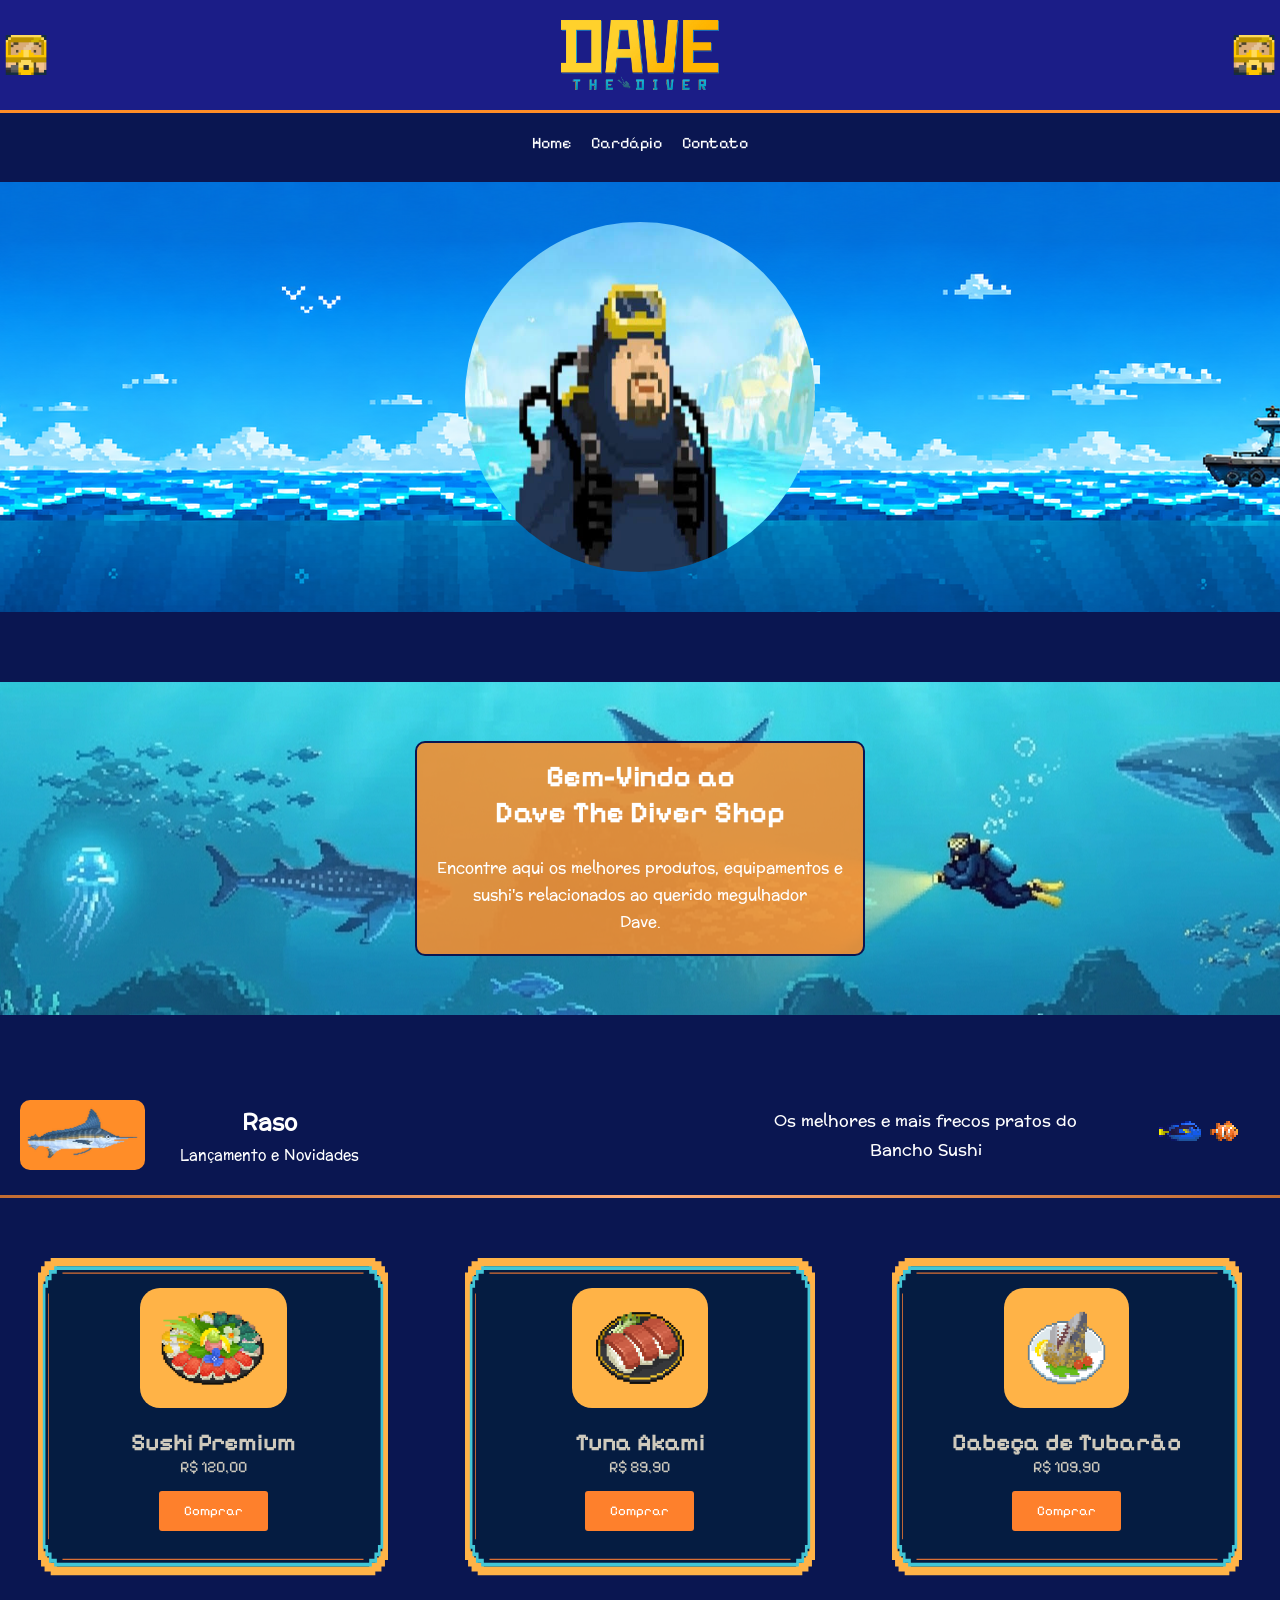
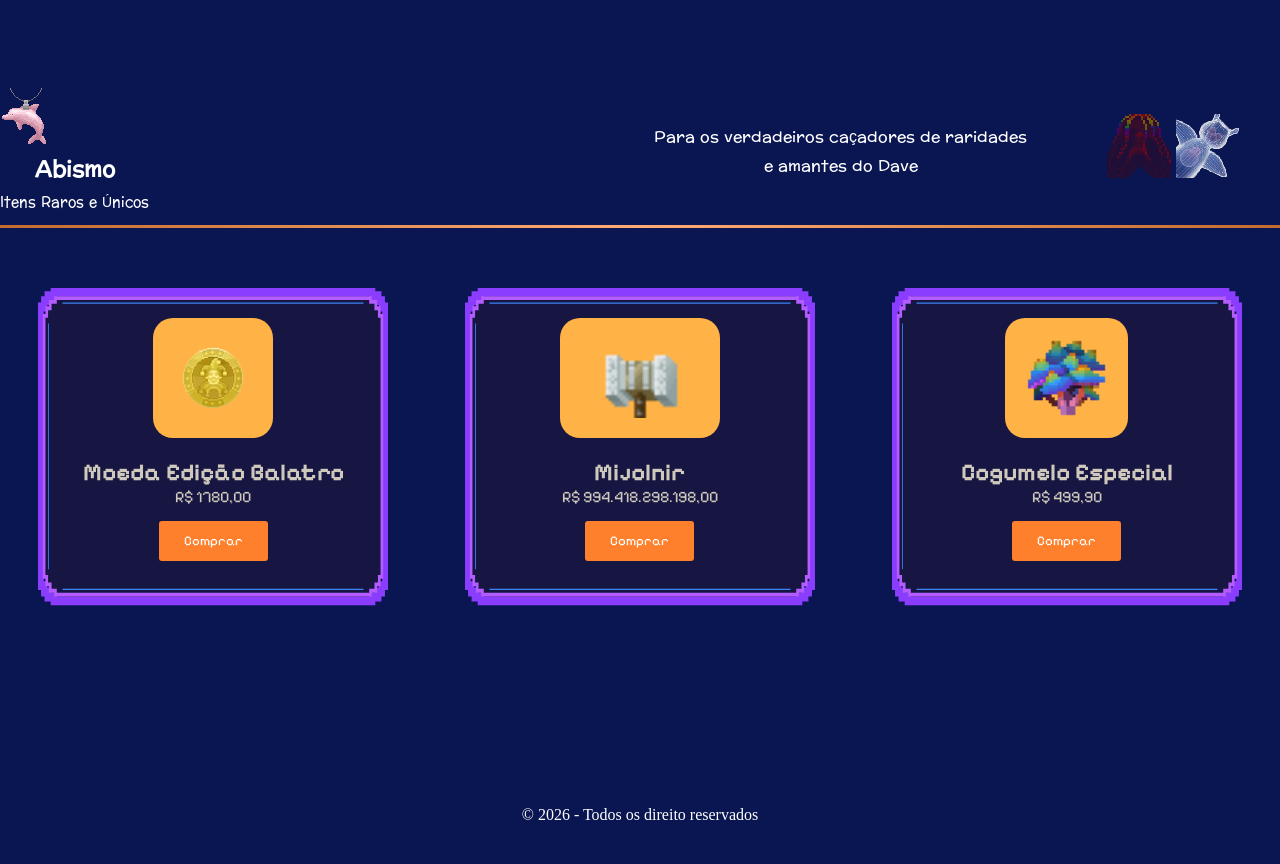
==== index.html @ 361ec92c "feat: Adicionando os cards na seção de abismo" ====
<!DOCTYPE html>
<html lang="pt">
<head>
    <meta charset="UTF-8">
    <meta name="viewport" content="width=device-width, initial-scale=1.0">
    <link rel="stylesheet" href="src/css/style.css">
    <title>Loja Dave The Diver</title>
</head>
<body>
    <div class="logo-content">
        <img src="src/assets/decoracao.png" alt="" class="logo">
        <img src="src/assets/logo_daveThediver.webp" alt="" class="logo-principal">
        <img src="src/assets/decoracao.png" alt="Atum" class="logo">
    </div>

    <header>
        <div class="menu-hamburguer" id="menu-icone">
            <span></span>
            <span></span>
            <span></span>
        </div>

        <nav id="nav-menu">
            <ul>
                <li><a href="#">Home</a></li>
                <li><a href="#">Cardápio</a></li>
                <li><a href="#">Contato</a></li>
            </ul>
        </nav>
    </header>

    <section id="banner">
        <img id="imgBanner">
    </section>

    <main class="container">
        <section class="sobre-container">
            <article class="card-sobre">
                <h2 class="titulo-sobre">Bem-Vindo ao <br> Dave The Diver Shop</h2>
                <p class="text-sobre">Encontre aqui os melhores produtos, equipamentos e sushi's relacionados ao querido megulhador <br> Dave.</p>
            </article>
        </section>

        <section class="card-container">

            <article class="card-header">

                <div class="card-header-logo">

                    <img src="src/assets/Marlin.webp" alt="foto logo seção">

                    <div class="card-header-titulo">
                        <h3>Raso</h3>
                        <p>Lançamento e Novidades</p>
                    </div>

                </div>

                <div class="card-header-deco">

                    <p>Os melhores e mais frecos pratos do <br> Bancho Sushi</p>

                    <div class="card-header-img">
                        <img src="src/assets/deco-dory.webp" alt="foto dory">
                        <img src="src/assets/deco-nemo.webp" alt="foto bancho">
                    </div>

                </div>
                
            </article>

            <div class="linha-divisao"></div>

            <div class="cards-produto">
              <article class="card">
                  <svg class="borda" preserveAspectRatio="none" viewBox="0 0 400 330">
                    <path d=" M18 3 H382 V6 H389 V10 H393 V15 H397 V235 H393 V240 H389 V244 H382 V247 H18 V244 H11 V240 H7 V235 H3 V15 H7 V10 H11 V6 H18 Z"
                  
                    fill="#051c41"
                    stroke="#ffb347"
                    stroke-width="7"
                    stroke-linejoin="miter"
                    />
                  
                    <path d=" M20 8 H380 V11 H386 V16 H390 V22 H393 V228 H390 V234 H386 V239 H380 V242 H20 V239 H14 V234 H10 V228 H7 V22 H10 V16 H14 V11 H20 Z"
                  
                    fill="none"
                    stroke="#42c6d6"
                    stroke-width="3"
                    stroke-linejoin="miter"
                    />
                  
                    <path d=" M28 12 H372 M12 28 V222 M28 238 H372"
                    fill="none"
                    stroke="#d96f35"
                    strokke-width="1"
                    />
                  </svg>
                  <div class="conteudo">
                    <img src="src/assets/Prato_Sushi.webp" alt="prato sushi" class="img-card">
                    <div class="info-card">
                        <h2>Sushi Premium</h2>
                        <p>R$ 120,00</p>
                    </div>
                    <button>Comprar</button>
                  
                  </div>
              </article>

              <article class="card">
                  <svg class="borda" preserveAspectRatio="none" viewBox="0 0 400 330">
                    <path d=" M18 3 H382 V6 H389 V10 H393 V15 H397 V235 H393 V240 H389 V244 H382 V247 H18 V244 H11 V240 H7 V235 H3 V15 H7 V10 H11 V6 H18 Z"
                  
                    fill="#051c41"
                    stroke="#ffb347"
                    stroke-width="7"
                    stroke-linejoin="miter"
                    />
                  
                    <path d=" M20 8 H380 V11 H386 V16 H390 V22 H393 V228 H390 V234 H386 V239 H380 V242 H20 V239 H14 V234 H10 V228 H7 V22 H10 V16 H14 V11 H20 Z"
                  
                    fill="none"
                    stroke="#42c6d6"
                    stroke-width="3"
                    stroke-linejoin="miter"
                    />
                  
                    <path d=" M28 12 H372 M12 28 V222 M28 238 H372"
                    fill="none"
                    stroke="#d96f35"
                    strokke-width="1"
                    />
                  </svg>
                  <div class="conteudo">
                    <img src="src/assets/prato-akami.webp" alt="Prato Akami" class="img-card">
                    <div class="info-card">
                        <h2>Tuna Akami</h2>
                        <p>R$ 89,90</p>
                    </div>
                    <button>Comprar</button>
                  
                  </div>
              </article>

              <article class="card">
                  <svg class="borda" preserveAspectRatio="none" viewBox="0 0 400 330">
                    <path d=" M18 3 H382 V6 H389 V10 H393 V15 H397 V235 H393 V240 H389 V244 H382 V247 H18 V244 H11 V240 H7 V235 H3 V15 H7 V10 H11 V6 H18 Z"
                  
                    fill="#051c41"
                    stroke="#ffb347"
                    stroke-width="7"
                    stroke-linejoin="miter"
                    />
                  
                    <path d=" M20 8 H380 V11 H386 V16 H390 V22 H393 V228 H390 V234 H386 V239 H380 V242 H20 V239 H14 V234 H10 V228 H7 V22 H10 V16 H14 V11 H20 Z"
                  
                    fill="none"
                    stroke="#42c6d6"
                    stroke-width="3"
                    stroke-linejoin="miter"
                    />
                  
                    <path d=" M28 12 H372 M12 28 V222 M28 238 H372"
                    fill="none"
                    stroke="#d96f35"
                    strokke-width="1"
                    />
                  </svg>
                  <div class="conteudo">
                    <img src="src/assets/prato-tubarão.webp" alt="Prato Tubarão" class="img-card">
                    <div class="info-card">
                        <h2>Cabeça de Tubarão</h2>
                        <p>R$ 109,90</p>
                    </div>
                    <button>Comprar</button>
                  
                  </div>
              </article>

            </div>

        </section>

        <section class="card-container-abismo">
            <article class="card-header">

                <div class="card-header-logo-abismo">

                    <img src="src/assets/mySql.webp" alt="foto logo seção">

                    <div class="card-header-titulo">
                        <h3>Abismo</h3>
                        <p>Itens Raros e Únicos</p>
                    </div>

                </div>

                <div class="card-header-deco">

                    <p>Para os verdadeiros caçadores de raridades <br> e amantes do Dave</p>

                    <div class="card-header-img">
                        <img src="src/assets/agua-viva-raro.webp" alt="foto dory">
                        <img src="src/assets/rainha-clio.webp" alt="foto bancho">
                    </div>

                </div>
                
            </article>

            <div class="linha-divisao"></div>

            <div class="cards-produto">
              <article class="card">
                  <svg class="borda" preserveAspectRatio="none" viewBox="0 0 400 330">
                    <path d=" M18 3 H382 V6 H389 V10 H393 V15 H397 V235 H393 V240 H389 V244 H382 V247 H18 V244 H11 V240 H7 V235 H3 V15 H7 V10 H11 V6 H18 Z"
                  
                    fill="#171642"
                    stroke="#8B3DFF"
                    stroke-width="7"
                    stroke-linejoin="miter"
                    />
                  
                    <path d=" M20 8 H380 V11 H386 V16 H390 V22 H393 V228 H390 V234 H386 V239 H380 V242 H20 V239 H14 V234 H10 V228 H7 V22 H10 V16 H14 V11 H20 Z"
                  
                    fill="none"
                    stroke="#B45CFF"
                    stroke-width="3"
                    stroke-linejoin="miter"
                    />
                  
                    <path d=" M28 12 H372 M12 28 V222 M28 238 H372"
                    fill="none"
                    stroke="#3B82F6"
                    strokke-width="1"
                    />
                  </svg>
                  <div class="conteudo">
                    <img src="src/assets/moeda-balatro.webp" alt="Moeda Rara" class="img-card">
                    <div class="info-card">
                        <h2>Moeda Edição Balatro</h2>
                        <p>R$ 1780,00</p>
                    </div>
                    <button>Comprar</button>
                  
                  </div>
              </article>

              <article class="card">
                  <svg class="borda" preserveAspectRatio="none" viewBox="0 0 400 330">
                    <path d=" M18 3 H382 V6 H389 V10 H393 V15 H397 V235 H393 V240 H389 V244 H382 V247 H18 V244 H11 V240 H7 V235 H3 V15 H7 V10 H11 V6 H18 Z"
                  
                    fill="#171642"
                    stroke="#8B3DFF"
                    stroke-width="7"
                    stroke-linejoin="miter"
                    />
                  
                    <path d=" M20 8 H380 V11 H386 V16 H390 V22 H393 V228 H390 V234 H386 V239 H380 V242 H20 V239 H14 V234 H10 V228 H7 V22 H10 V16 H14 V11 H20 Z"
                  
                    fill="none"
                    stroke="#B45CFF"
                    stroke-width="3"
                    stroke-linejoin="miter"
                    />
                  
                    <path d=" M28 12 H372 M12 28 V222 M28 238 H372"
                    fill="none"
                    stroke="#3B82F6"
                    strokke-width="1"
                    />
                  </svg>
                  <div class="conteudo">
                    <img src="src/assets/mijonir.webp" alt="Mijolnir" class="img-card">
                    <div class="info-card">
                        <h2>Mijolnir</h2>
                        <p>R$ 994.418.298.198,00</p>
                    </div>
                    <button>Comprar</button>
                  
                  </div>
              </article>

              <article class="card">
                  <svg class="borda" preserveAspectRatio="none" viewBox="0 0 400 330">
                    <path d=" M18 3 H382 V6 H389 V10 H393 V15 H397 V235 H393 V240 H389 V244 H382 V247 H18 V244 H11 V240 H7 V235 H3 V15 H7 V10 H11 V6 H18 Z"
                  
                    fill="#171642"
                    stroke="#8B3DFF"
                    stroke-width="7"
                    stroke-linejoin="miter"
                    />
                  
                    <path d=" M20 8 H380 V11 H386 V16 H390 V22 H393 V228 H390 V234 H386 V239 H380 V242 H20 V239 H14 V234 H10 V228 H7 V22 H10 V16 H14 V11 H20 Z"
                  
                    fill="none"
                    stroke="#B45CFF"
                    stroke-width="3"
                    stroke-linejoin="miter"
                    />
                  
                    <path d=" M28 12 H372 M12 28 V222 M28 238 H372"
                    fill="none"
                    stroke="#3B82F6"
                    strokke-width="1"
                    />
                  </svg>
                  <div class="conteudo">
                    <img src="src/assets/cogumelo colorido.webp" alt="Cogumelo" class="img-card">
                    <div class="info-card">
                        <h2>Cogumelo Especial</h2>
                        <p>R$ 499,90</p>
                    </div>
                    <button>Comprar</button>
                  
                  </div>
              </article>

            </div>
        </section>

    </main>
    <footer>
        <p>&copy; 2026 - Todos os direito reservados</p>
    </footer>
</body>
<script src="src/js/script.js"></script>
</html>
---- src/css/style.css ----
@import url('https://fonts.googleapis.com/css2?family=Pixelify+Sans:wght@400..700&family=Preahvihear&display=swap');

:root {
    --color-primary: #1b1d87;
    --bg-dark: #0A1651;
    --btn-color: #ff8d28;
    --text-color: white;
    --header-bg: #1b1d87;
    --linear-bg: linear-gradient(to bottom, #0a1651, #1b1d87, #4345b4);
    --card-border: #ffb347;
    --destaque-card: #D946EF;
}

*{
    margin:0;
    padding: 0;
    box-sizing: border-box;
}

body {
    background-color: var(--bg-dark);
    color: var(--text-color);
}

header {
    display: flex;
    justify-content: space-between;
    align-items: center;
    padding: 10px 2%;
    background: var(--bg-dark);
}

.titulo {
    color: var(--btn-color);
    padding: 10px;
    font-family: "Pixelify Sans", sans-serif;
}

.titulo span{
    color: var(--btn-color);
    padding: 10px;
}


.titulo:hover {
    color: var(--bg-dark);
    animation: acender 0.5s forwards;
}

.logo-content{
    display: flex;
    align-items: center;
    justify-content: space-between;
    background-color: var(--header-bg);
    padding: 20px 5px;
    border-bottom: 3px solid #ff8d28;
    align-items: center;
}

.logo {
    height: 40px;
}

.logo-principal {
    height: 70px;
}

@keyframes acender {
    to {
        color: var(--text-color);
        text-shadow: 0 0 10px var(--bg-dark), 0 0 20px var(--color-primary);
    }
}

nav ul {
    display: flex;
    list-style: none;
    align-items: center;
}

nav ul li{
    padding: 10px;
}

nav ul li a{
    text-decoration: none;
    color: var(--text-color);
    font-family: "Pixelify Sans", sans-serif;
}

nav ul li a:hover {
    color: var(--btn-color);
    text-decoration: underline;
    text-decoration-color: white;
    text-decoration-thickness: 2px;
    text-underline-offset: 5px;
}

#nav-menu {
    margin: auto;
}

.menu-hamburguer {
    display: none;
    flex-direction: column;
    justify-content: space-around;
    width: 30px;
    height: 25px;
    cursor: pointer;
}

.menu-hamburguer span{
    width: 100%;
    height: 3px;
    background-color: var(--btn-color);
    border-radius: 10px;
}

.open span:nth-child(1){
    transform:rotate(45deg) translate(5px, 5px)
}

.open span:nth-child(2){
    opacity:0;
}

.open span:nth-child(3){
    transform:rotate(-45deg) translate(7px, -7px)
}

#banner {
    display: flex;
    justify-content: center;
    align-items: center;
    background-image: url(../assets/fundo-slide.webp);
    margin-top: 10px;
    background-position: center top;
}

#imgBanner {
    width: 350px;
    height: 350px;
    border-radius: 50%;
    margin: 40px 40px;
}

.sobre-container {
    background-image: url(../assets/fundo-sobre.png);
    background-position: center;
    width: 100%;
    height: 333px;
    display: flex;
    margin-top: 70px;
}

.card-sobre {
    width: 450px;
    height: 215px;
    background-color: rgba(255, 140, 40, 0.845);
    border: 2px solid var(--bg-dark);
    border-radius: 10px;
    text-align: center;
    margin: auto;
}

.titulo-sobre {
    margin: 15px 0px 25px 0px;
    font-family: "Pixelify Sans", sans-serif;
    font-size: 30px;
}

.text-sobre {
    font-size: 15px;
    font-family: "Preahvihear", sans-serif;
}

.card-container {
    background-image: url(../assets/camada-medio.png);
    margin-top: 70px;
    background-position: center center;
    background-repeat: no-repeat;
    background-size: cover;
    background-attachment: fixed;
}

.linha-divisao {
    width: 100%;
    height: 3px;
    background-image: radial-gradient(circle at 100%, #c26c32, #ffab73, #c26c32);
    margin-top: 10px;
}

.card-header {
    display: flex;
    justify-content: space-between;
}

.card-header-logo {
    display: flex;
    align-items: center;
    gap: 15px;
}


.card-header-logo img{
    height: 70px;
    background-color: #ff8d28;
    margin: 15px 20px;
    border-radius: 10px;
}

.card-header-titulo {
    font-family: 'Preahvihear', sans-serif;
    text-align: center;
}

.card-header-titulo h3{
    font-size: 22px;
}

.card-header-titulo p{
    font-size: 14px;
}

.card-header-deco {
    display: flex;
    text-align: center;
    margin: 10px 10px;
    align-items: center;
    gap: 80px;
    font-family: "Preahvihear", sans-serif;
}

.card-header-img {
    margin-right: 30px;
}

.cards-produto {
    display: grid;
    grid-template-columns: repeat(auto-fit, minmax(370px, 1fr));
    margin-top: 50px;
}

.card {
    position: relative;
    width: 100%;
    max-width: 350px;
    min-height: 250px;
    padding: 30px;
    overflow: hidden;
    display: flex;
    justify-content: center;
    align-items: center;
    margin: 10px auto;   
}

.borda {
    position: absolute;
    inset: 0;
    width: 100%;
    height: 100%;
    pointer-events: none;
}

.img-card {
    height: 120px;
    display: block;
    margin: auto;
    background-color: var(--card-border);
    padding: 20px;
    border-radius: 20px;
    margin-bottom: 20px;
}

.info-produto {
    color: #fe802c;
    position: relative;
    bottom: 12px;
}

.conteudo {
    position: relative;
    margin: auto;
    z-index: 1;
    color: #cec9bc;
    margin: 0px 0px 100px 0px;
    font-family: "Pixelify Sans", sans-serif;
    text-align: center;
}

button {
    background-color: #fe802c;
    border: none;
    padding: 12px 25px;
    margin: 15px;
    position: relative;
    border-radius: 3px;
    cursor: pointer;
    transition: transform 0.5s ease, box-shadow 0.5s ease, background-color 0.5s ease;
    color: #ffff;
    font-family: "Pixelify Sans", sans-serif;
}

.card:hover button{
    box-shadow: 5px 5px 5px #00000063;
    transform: translateY(-2px);
}

.card button:active {
    transition: none;
    box-shadow: inset 5px 5px 5px #00000063;
    animation: pressionar 0.05s linear forwards;
}

@keyframes pressionar {
    from {
        transform: translateY(-2px);
    }

    to {
        transform: translateY(0);
    }
}

@media (max-width:500px){
    .menu-hamburguer{
        display: flex;
        z-index: 1;
    }
    nav{
        display: none;
        position: absolute;
        top:114px;
        left:0;
        width:100%;
        background:var(--header-bg);
        flex-direction: column;
        padding: 20px 0;
    }
    nav.active{
        display:block;
    }
    nav ul{
        flex-direction: column;
        text-align: center;
    }
    #imgBanner{
        width: 65%;
        height: 350px;
    }
}

footer {
    text-align: center;
    padding: 40px;
    margin-top: 50px;
}
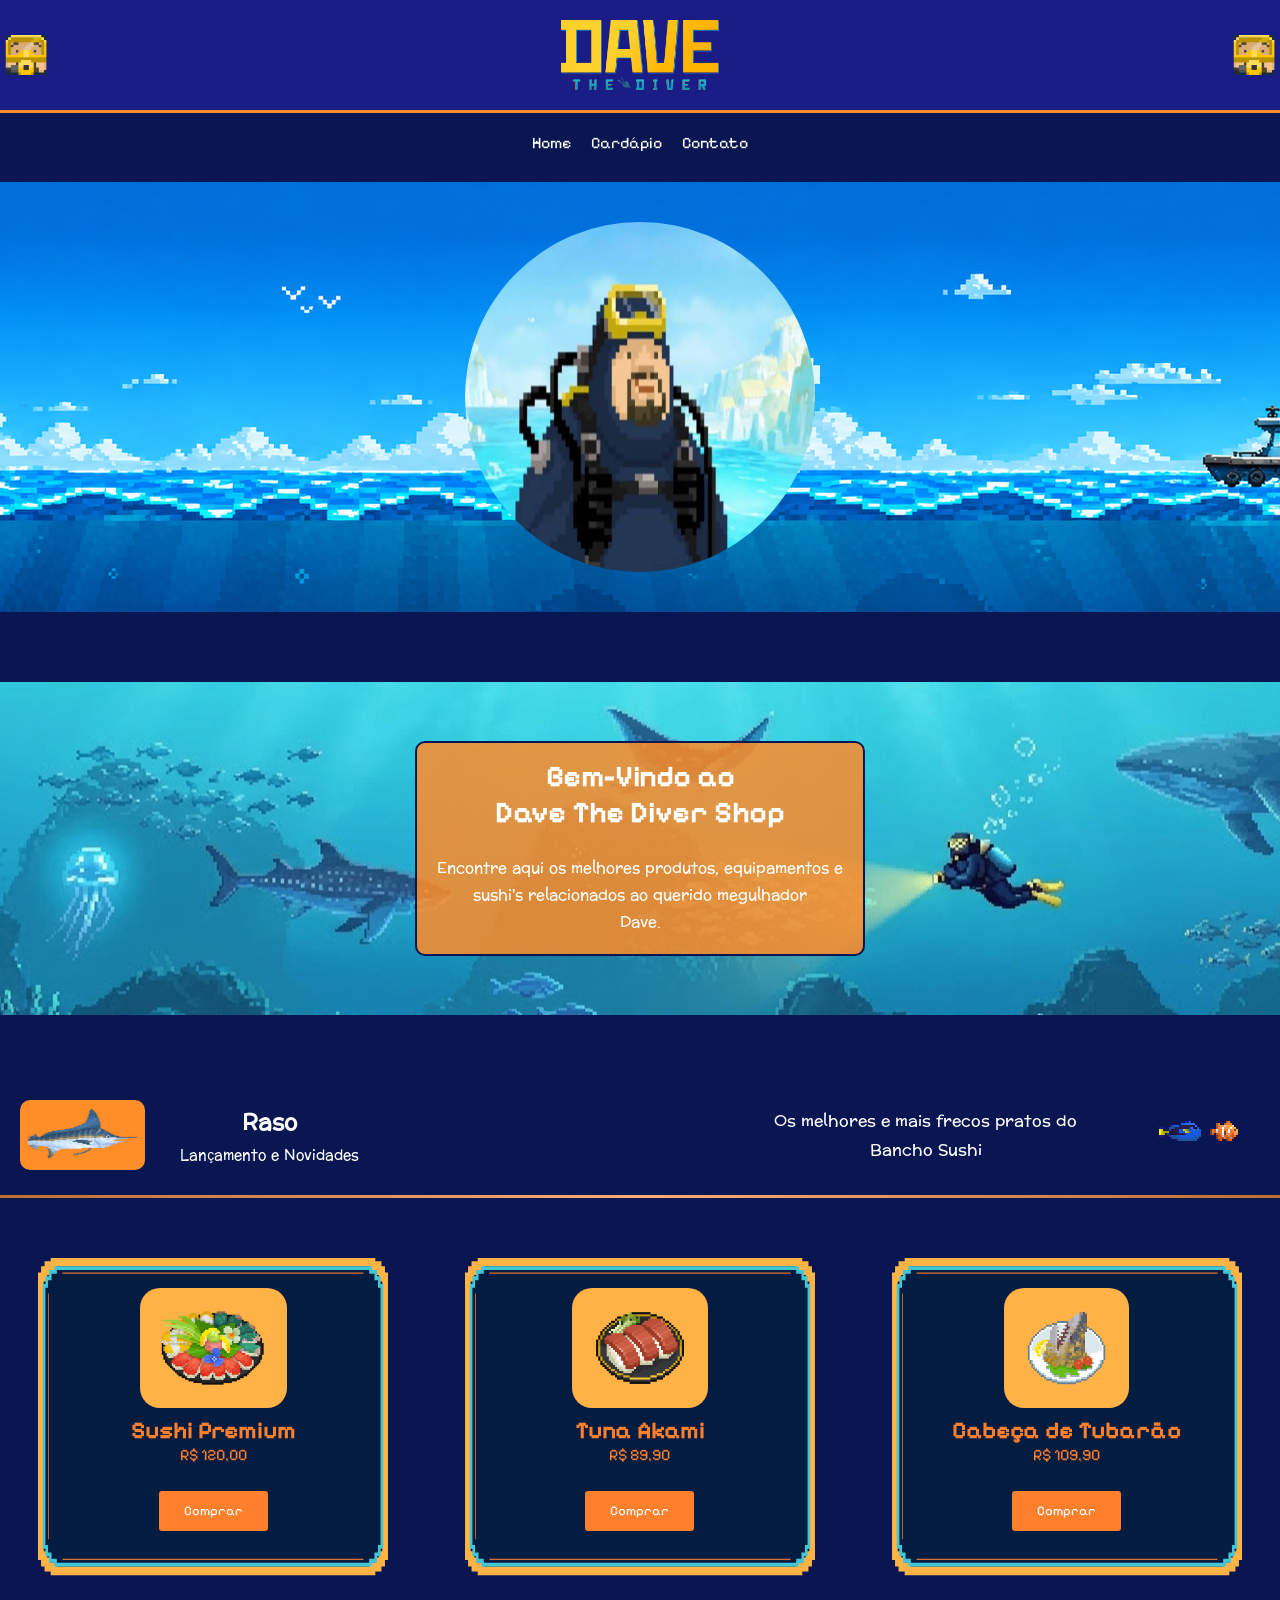
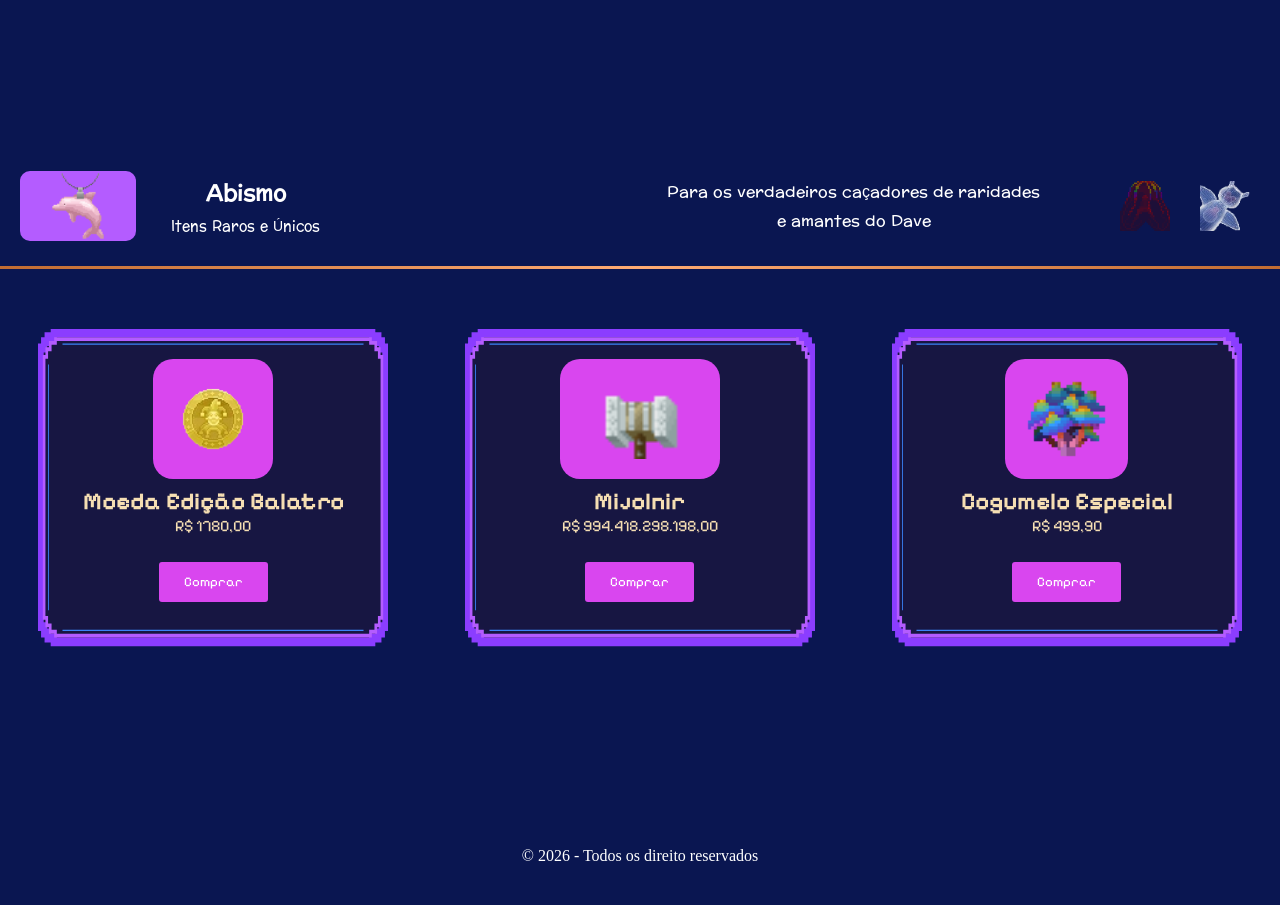
==== commit 37bc1e52: "style: Estilizando a seção dos cards abismo" ====
--- a/index.html
+++ b/index.html
@@ -199,9 +199,9 @@
 
                     <p>Para os verdadeiros caçadores de raridades <br> e amantes do Dave</p>
 
-                    <div class="card-header-img">
-                        <img src="src/assets/agua-viva-raro.webp" alt="foto dory">
-                        <img src="src/assets/rainha-clio.webp" alt="foto bancho">
+                    <div class="card-header-img-abismo">
+                        <img src="src/assets/agua-viva-raro.webp" alt="foto agua-viva" class="agua-viva">
+                        <img src="src/assets/rainha-clio.webp" alt="foto clio" class="clio">
                     </div>
 
                 </div>
@@ -235,9 +235,9 @@
                     strokke-width="1"
                     />
                   </svg>
-                  <div class="conteudo">
+                  <div class="conteudo-abismo">
                     <img src="src/assets/moeda-balatro.webp" alt="Moeda Rara" class="img-card">
-                    <div class="info-card">
+                    <div class="info-card-abismo">
                         <h2>Moeda Edição Balatro</h2>
                         <p>R$ 1780,00</p>
                     </div>
@@ -270,9 +270,9 @@
                     strokke-width="1"
                     />
                   </svg>
-                  <div class="conteudo">
+                  <div class="conteudo-abismo">
                     <img src="src/assets/mijonir.webp" alt="Mijolnir" class="img-card">
-                    <div class="info-card">
+                    <div class="info-card-abismo">
                         <h2>Mijolnir</h2>
                         <p>R$ 994.418.298.198,00</p>
                     </div>
@@ -305,9 +305,9 @@
                     strokke-width="1"
                     />
                   </svg>
-                  <div class="conteudo">
+                  <div class="conteudo-abismo">
                     <img src="src/assets/cogumelo colorido.webp" alt="Cogumelo" class="img-card">
-                    <div class="info-card">
+                    <div class="info-card-abismo">
                         <h2>Cogumelo Especial</h2>
                         <p>R$ 499,90</p>
                     </div>
--- a/src/css/style.css
+++ b/src/css/style.css
@@ -8,7 +8,6 @@
     --header-bg: #1b1d87;
     --linear-bg: linear-gradient(to bottom, #0a1651, #1b1d87, #4345b4);
     --card-border: #ffb347;
-    --destaque-card: #D946EF;
 }
 
 *{
@@ -272,7 +271,7 @@
     margin-bottom: 20px;
 }
 
-.info-produto {
+.info-card {
     color: #fe802c;
     position: relative;
     bottom: 12px;
@@ -320,6 +319,61 @@
     to {
         transform: translateY(0);
     }
+}
+
+.card-container-abismo {
+    background-image: url(../assets/fundo-mar.jpg);
+    margin-top: 70px;
+    background-position: center center;
+    background-repeat: no-repeat;
+    background-size: cover;
+    background-attachment: fixed;
+}
+
+.card-header-logo-abismo {
+    display: flex;
+    align-items: center;
+    gap: 15px;
+}
+
+
+.card-header-logo-abismo img{
+    height: 70px;
+    padding: 0px 30px;
+    background-color: #B45CFF;
+    margin: 15px 20px;
+    border-radius: 10px;
+}
+
+.card-header-img-abismo {
+    margin-right: 20px;
+    display: flex;
+    gap: 30px;
+    height: 50px;
+}
+
+.conteudo-abismo {
+    position: relative;
+    margin: auto;
+    z-index: 1;
+    color: #cec9bc;
+    margin: 0px 0px 100px 0px;
+    font-family: "Pixelify Sans", sans-serif;
+    text-align: center;
+}
+
+.info-card-abismo {
+    color: wheat;
+    position: relative;
+    bottom: 12px;
+}
+
+.conteudo-abismo img{
+    background-color: #D946EF;
+}
+
+.conteudo-abismo button {
+    background-color: #D946EF;
 }
 
 @media (max-width:500px){
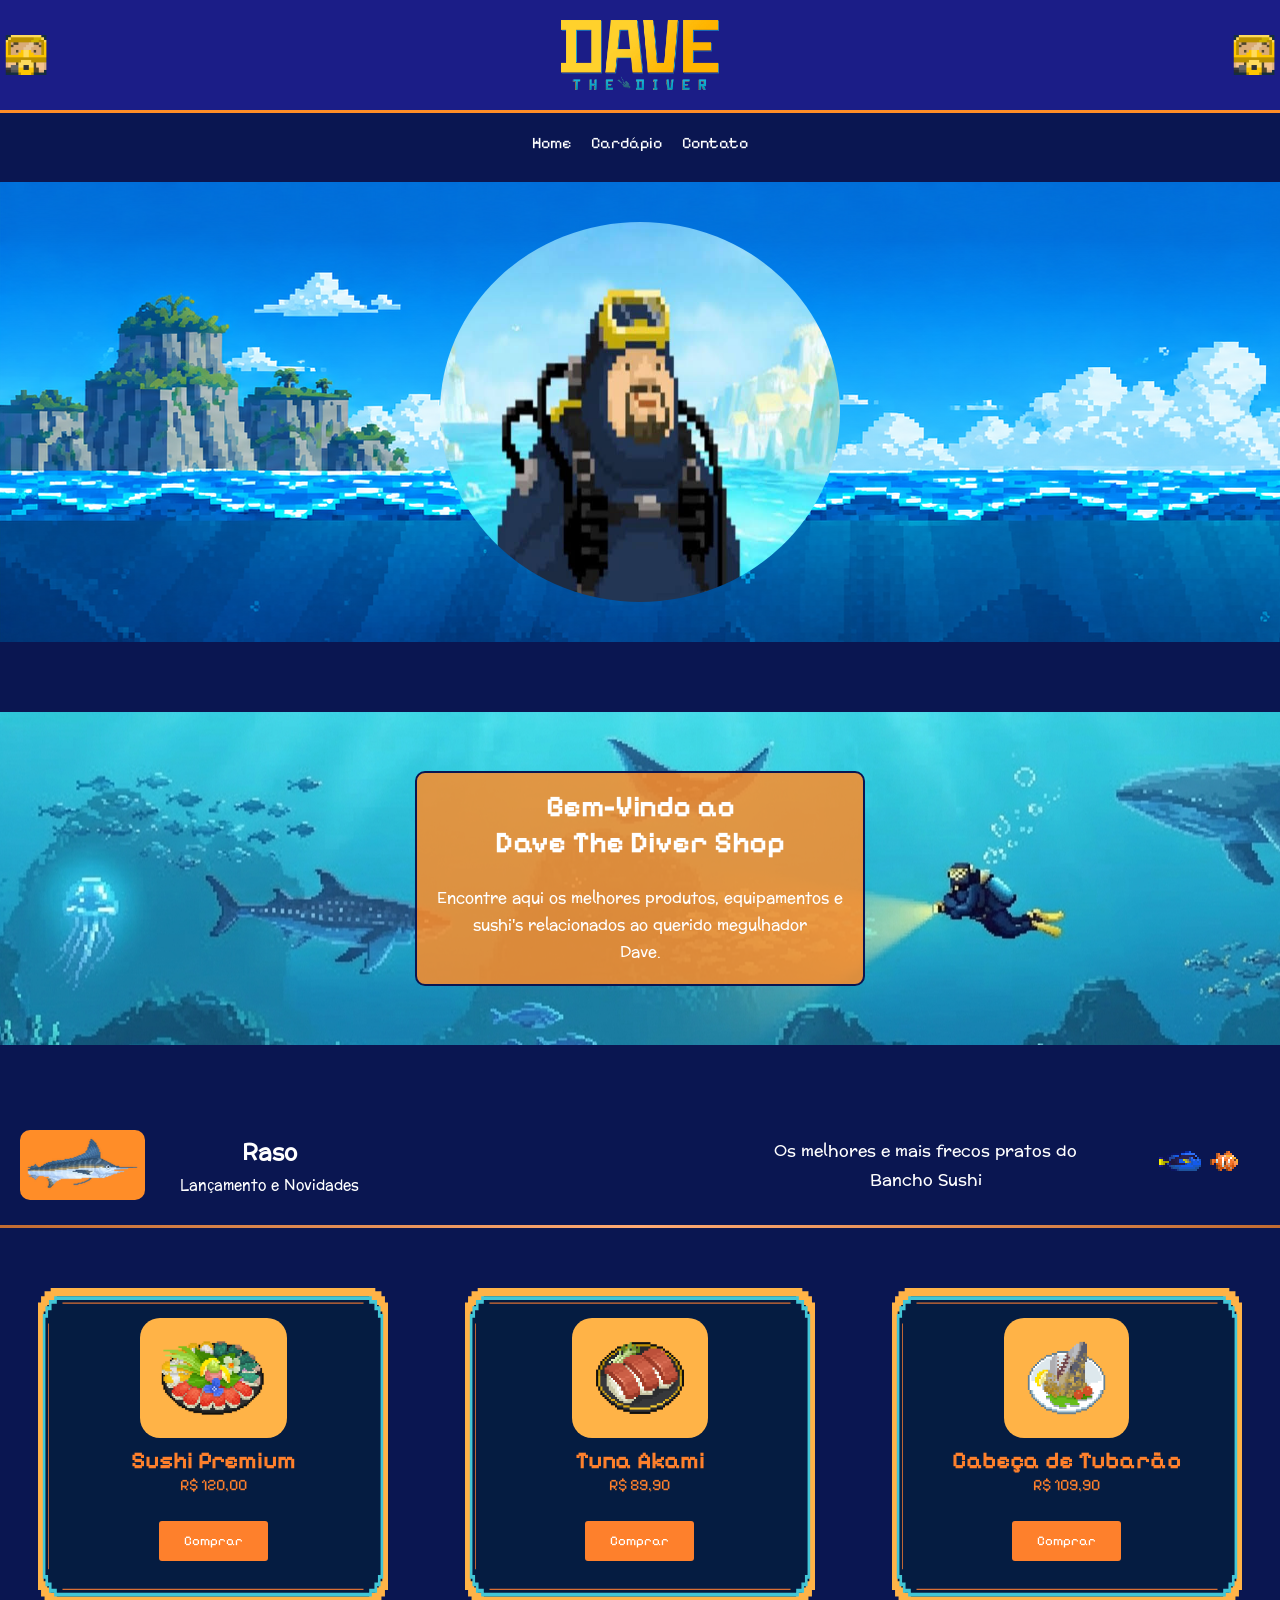
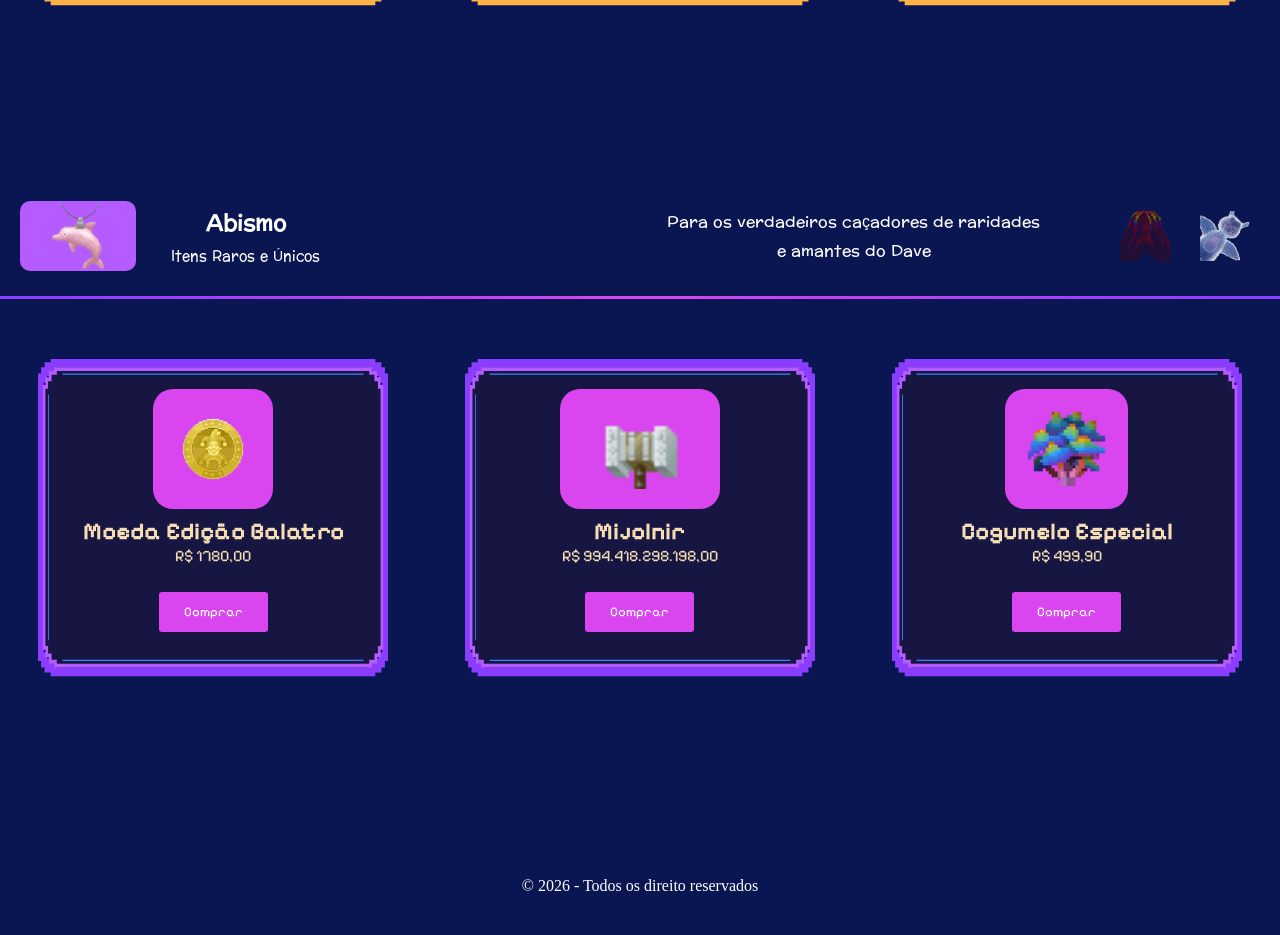
==== commit 46ed6a1c: "style: Estilizando a linha divisória da seção abismo" ====
--- a/index.html
+++ b/index.html
@@ -208,7 +208,7 @@
                 
             </article>
 
-            <div class="linha-divisao"></div>
+            <div class="linha-divisao-abismo"></div>
 
             <div class="cards-produto">
               <article class="card">
--- a/src/css/style.css
+++ b/src/css/style.css
@@ -133,12 +133,12 @@
     align-items: center;
     background-image: url(../assets/fundo-slide.webp);
     margin-top: 10px;
-    background-position: center top;
+    background-position: top left;
 }
 
 #imgBanner {
-    width: 350px;
-    height: 350px;
+    width: 400px;
+    height: 380px;
     border-radius: 50%;
     margin: 40px 40px;
 }
@@ -374,6 +374,13 @@
 
 .conteudo-abismo button {
     background-color: #D946EF;
+}
+
+.linha-divisao-abismo {
+    width: 100%;
+    height: 3px;
+    background-image: radial-gradient(circle at 100%, #8B3DFF, #D946EF, #8B3DFF);
+    margin-top: 10px;
 }
 
 @media (max-width:500px){
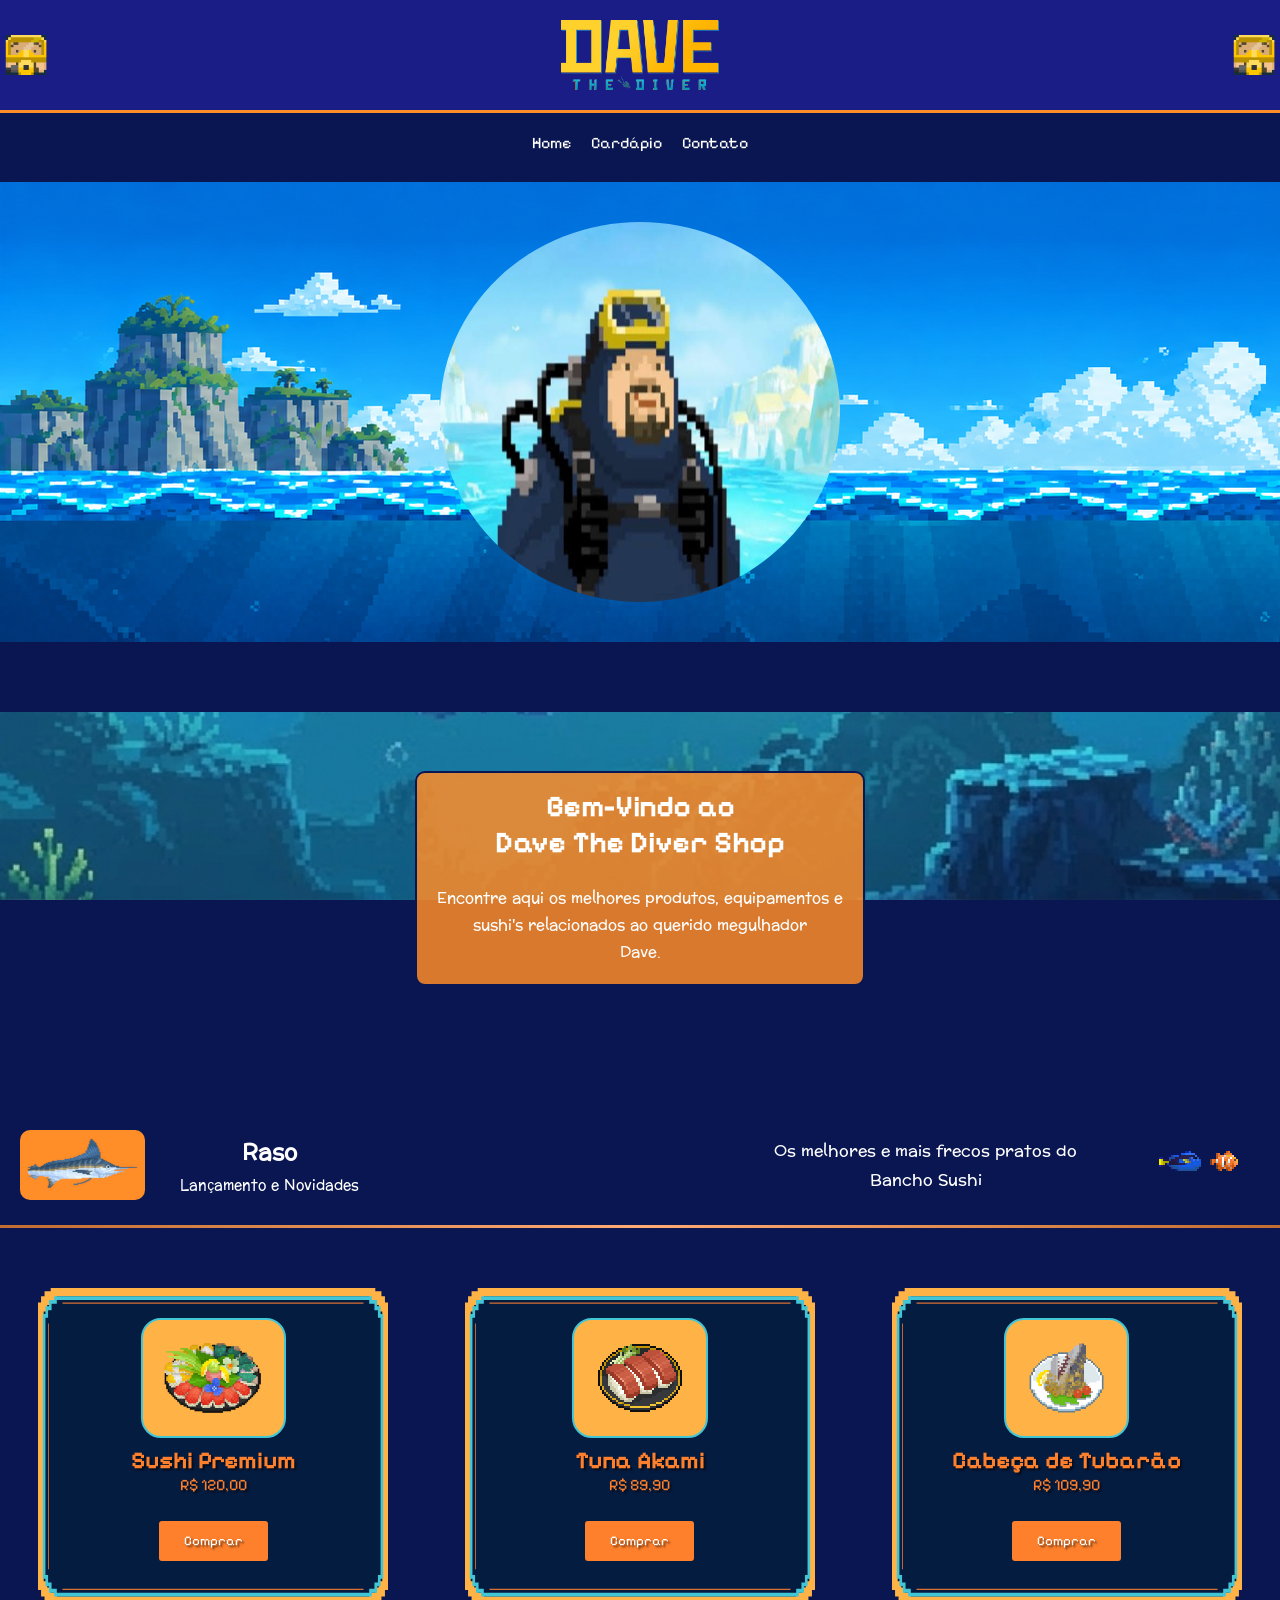
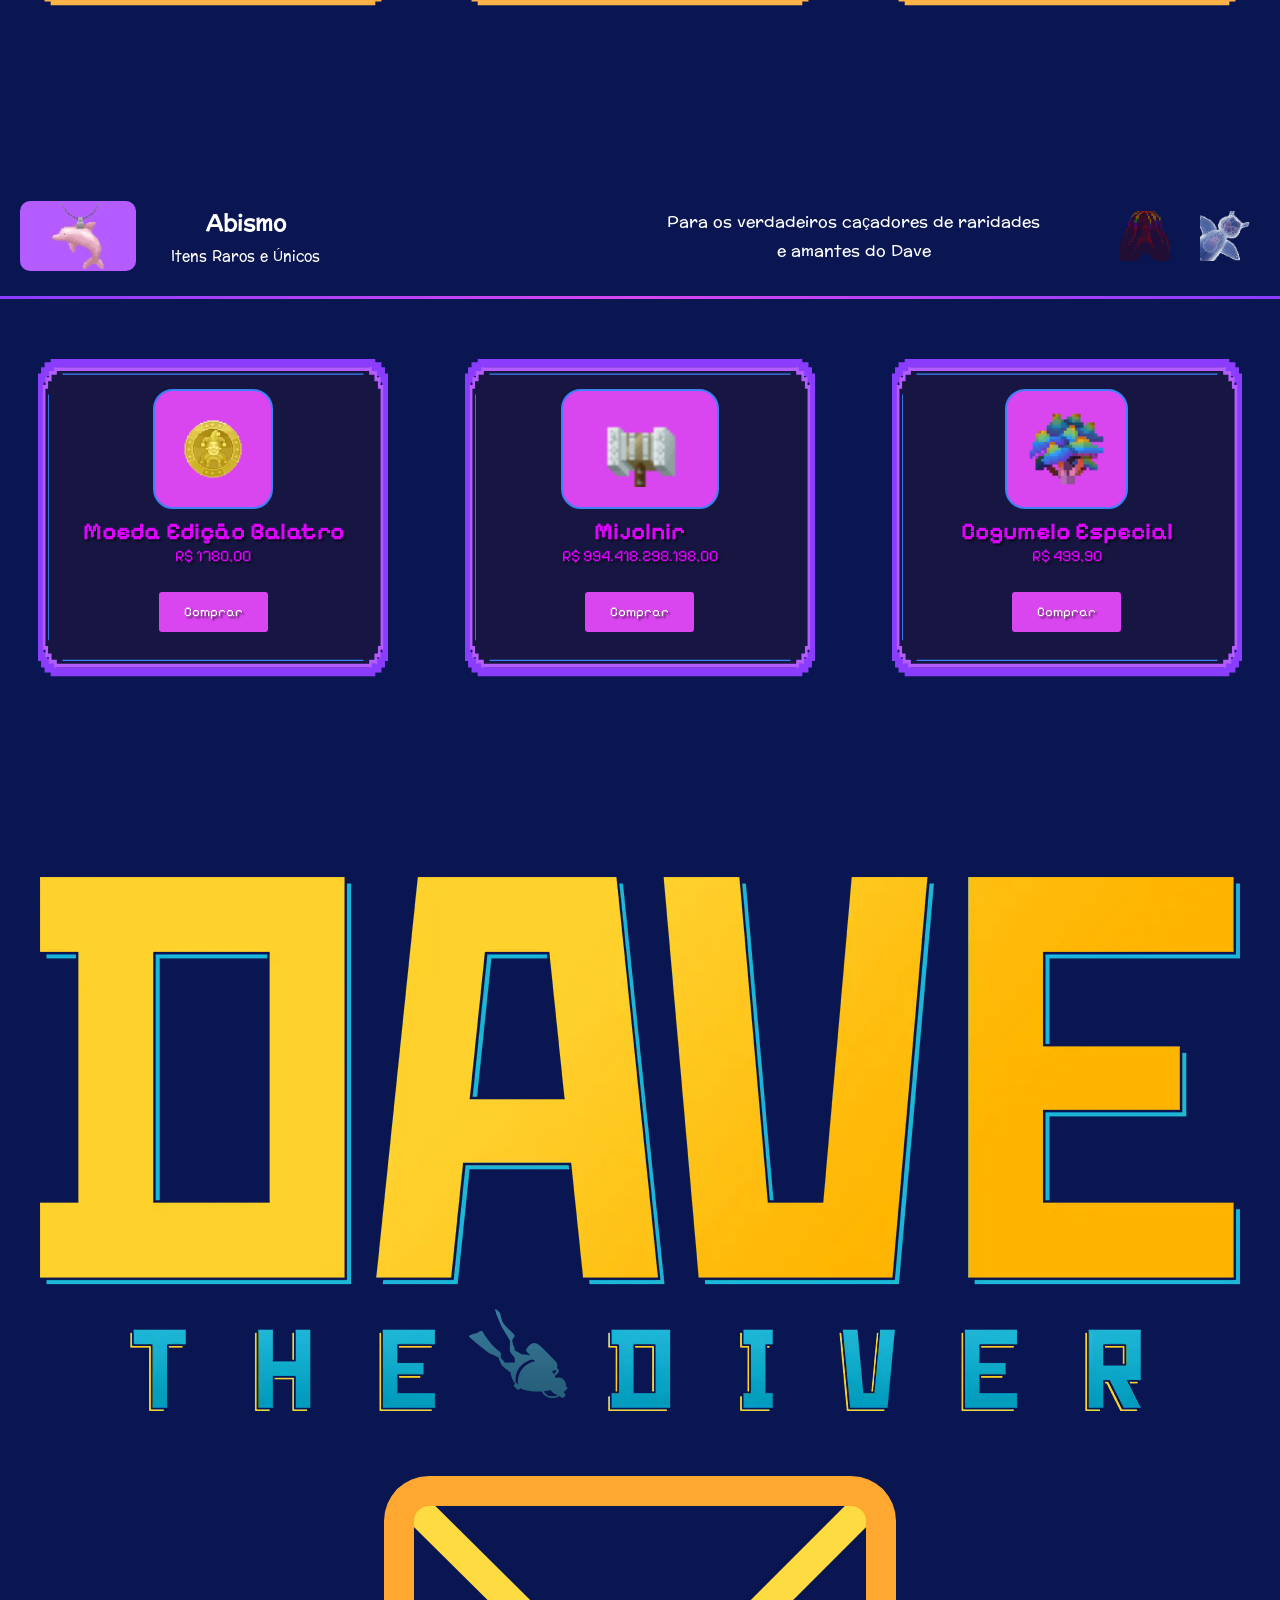
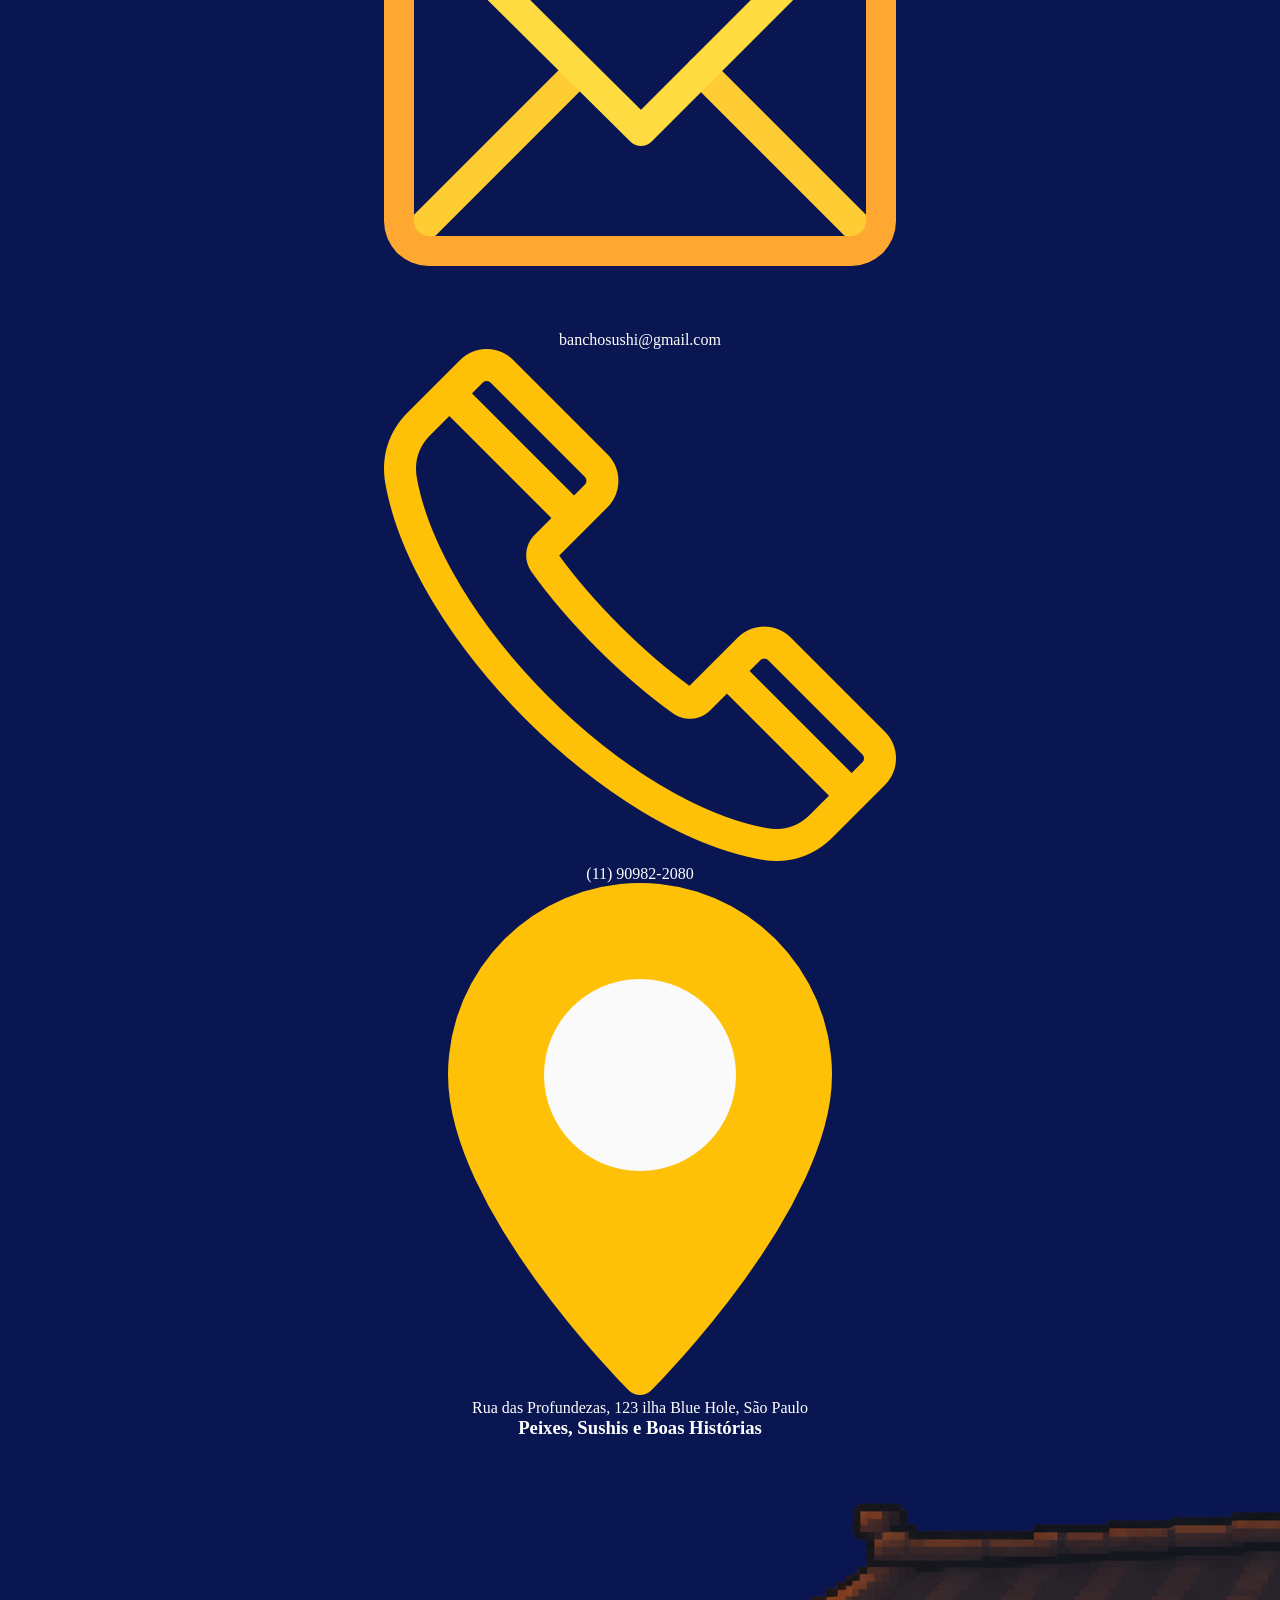
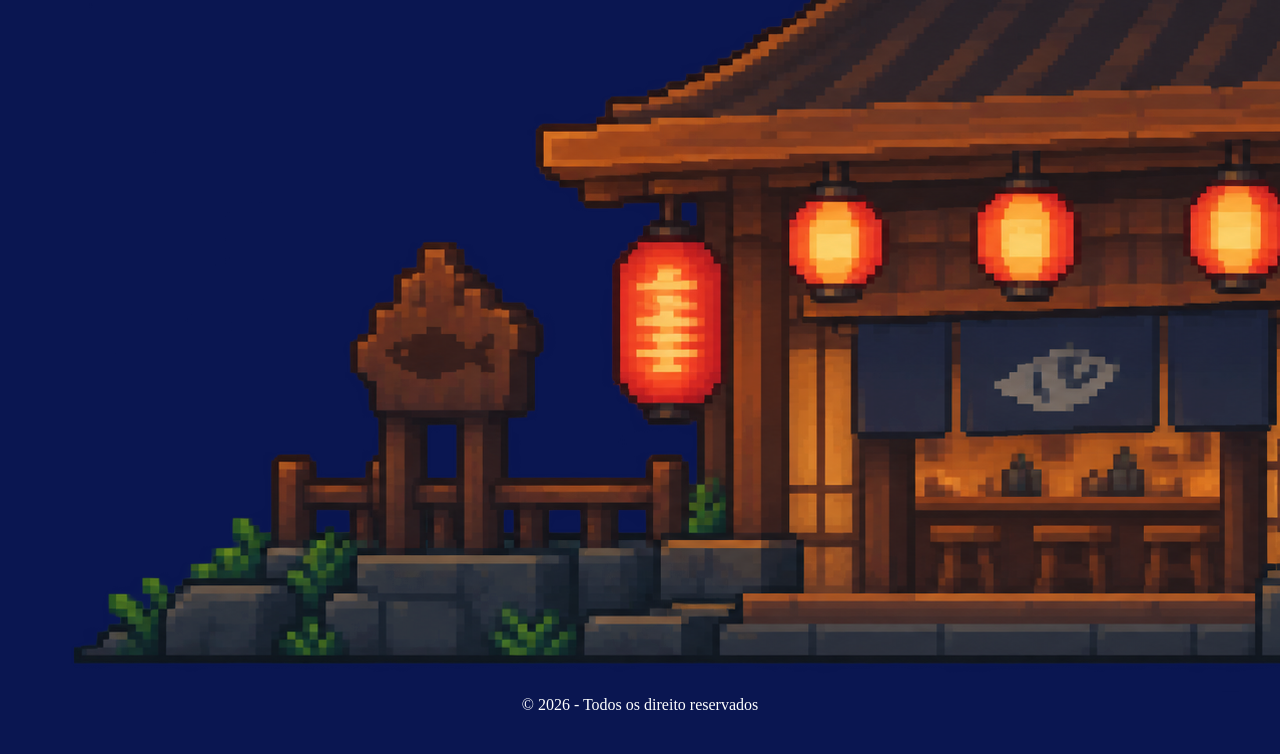
==== commit 8f562a24: "feat: Adicionando imagens e contatos ao footer" ====
--- a/index.html
+++ b/index.html
@@ -321,7 +321,36 @@
 
     </main>
     <footer>
-        <p>&copy; 2026 - Todos os direito reservados</p>
+        <div class="footer-conteudo">
+            <div class="footer-logo">
+                <img src="src/assets/logo_daveThediver.webp" alt="logo Dave" class="logo-footer">
+            </div>
+
+            <div class="footer-contato">
+                <div class="email">
+                    <img src="src/assets/o-email.png" alt="email">
+                    <p>banchosushi@gmail.com</p>
+                </div>
+
+                <div class="tel">
+                    <img src="src/assets/telefone.png" alt="telefone">
+                    <p>(11) 90982-2080</p>
+                </div>
+
+                <div class="local">
+                    <img src="src/assets/localizacao.png" alt="localização">
+                    <p>Rua das Profundezas, 123 ilha Blue Hole, São Paulo</p>
+                </div>
+            </div>
+
+            <div class="footer-deco">
+                <h3>Peixes, Sushis e Boas Histórias</h3>
+                <img src="src/assets/img-fundoFooter.png" alt="imagem restaurante">
+            </div>
+        </div>
+        <div class="copy">
+            <p>&copy; 2026 - Todos os direito reservados</p>
+        </div>
     </footer>
 </body>
 <script src="src/js/script.js"></script>
--- a/src/css/style.css
+++ b/src/css/style.css
@@ -146,6 +146,8 @@
 .sobre-container {
     background-image: url(../assets/fundo-sobre.png);
     background-position: center;
+    background-attachment: fixed;
+    background-size: cover;
     width: 100%;
     height: 333px;
     display: flex;
@@ -269,6 +271,7 @@
     padding: 20px;
     border-radius: 20px;
     margin-bottom: 20px;
+    border: 2px solid #42c6d6;
 }
 
 .info-card {
@@ -285,6 +288,7 @@
     margin: 0px 0px 100px 0px;
     font-family: "Pixelify Sans", sans-serif;
     text-align: center;
+    text-shadow: 2px 2px 2px rgba(0, 0, 0, 0.596);
 }
 
 button {
@@ -298,6 +302,7 @@
     transition: transform 0.5s ease, box-shadow 0.5s ease, background-color 0.5s ease;
     color: #ffff;
     font-family: "Pixelify Sans", sans-serif;
+    text-shadow: 2px 2px 2px rgba(0, 0, 0, 0.596);
 }
 
 .card:hover button{
@@ -363,13 +368,15 @@
 }
 
 .info-card-abismo {
-    color: wheat;
+    color: #dd03ff;
     position: relative;
     bottom: 12px;
+    text-shadow: 2px 2px 2px rgba(0, 0, 0, 0.596);
 }
 
 .conteudo-abismo img{
     background-color: #D946EF;
+    border: 2px solid #3B82F6;
 }
 
 .conteudo-abismo button {
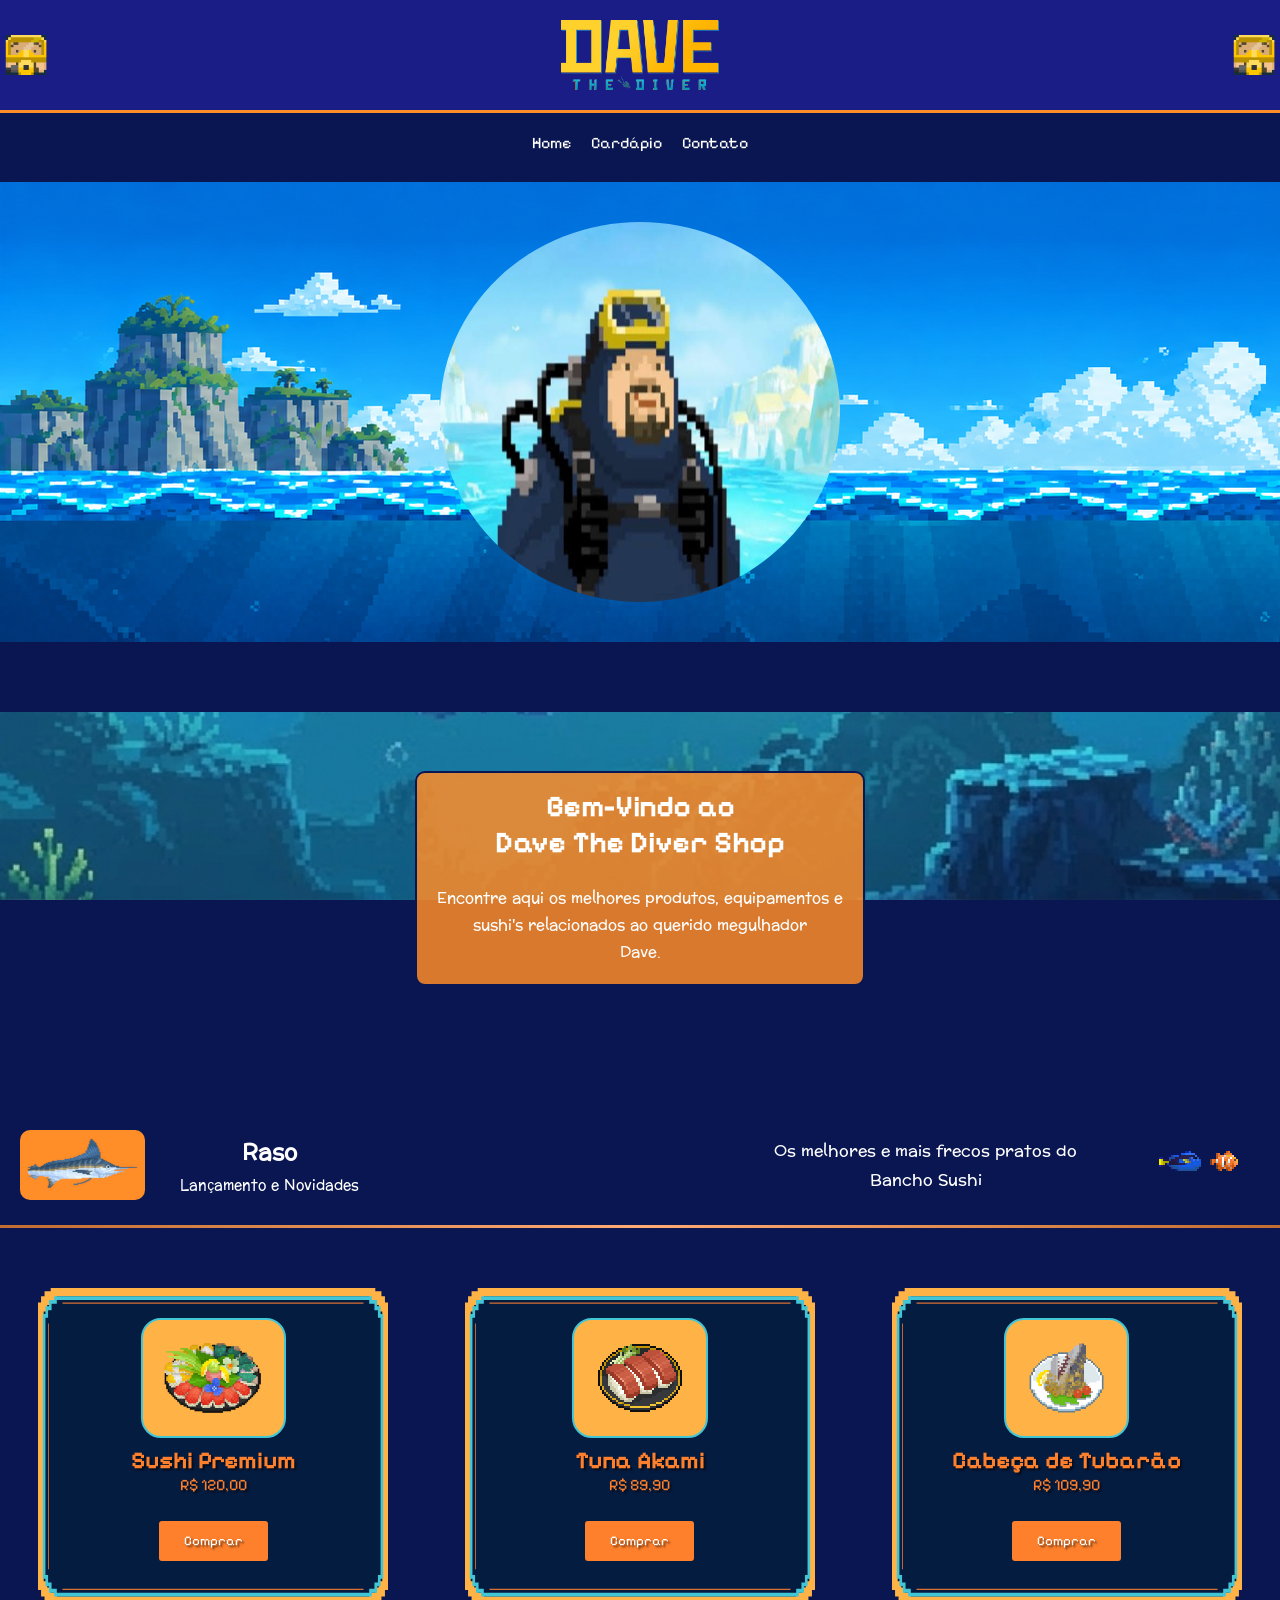
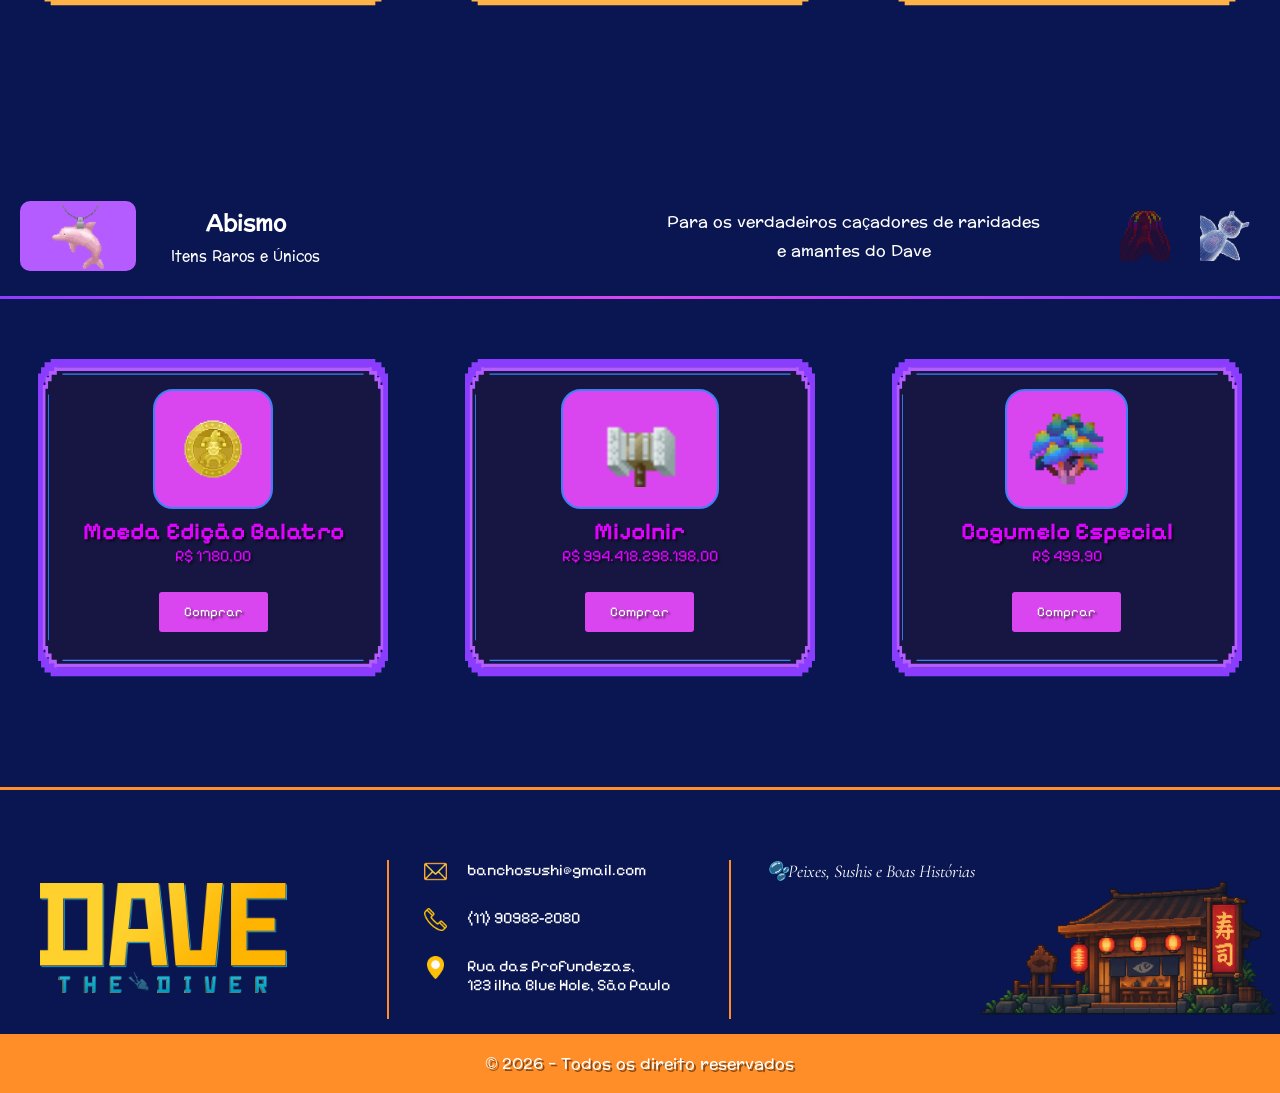
==== commit 2d2ec33a: "style: Estilizando o footer" ====
--- a/index.html
+++ b/index.html
@@ -323,7 +323,7 @@
     <footer>
         <div class="footer-conteudo">
             <div class="footer-logo">
-                <img src="src/assets/logo_daveThediver.webp" alt="logo Dave" class="logo-footer">
+                <img src="src/assets/logo_daveThediver.webp" alt="logo Dave">
             </div>
 
             <div class="footer-contato">
@@ -339,12 +339,12 @@
 
                 <div class="local">
                     <img src="src/assets/localizacao.png" alt="localização">
-                    <p>Rua das Profundezas, 123 ilha Blue Hole, São Paulo</p>
+                    <p>Rua das Profundezas, <br> 123 ilha Blue Hole, São Paulo</p>
                 </div>
             </div>
 
             <div class="footer-deco">
-                <h3>Peixes, Sushis e Boas Histórias</h3>
+                <em class="mkt">&#129767;Peixes, Sushis e Boas Histórias</em>
                 <img src="src/assets/img-fundoFooter.png" alt="imagem restaurante">
             </div>
         </div>
--- a/src/css/style.css
+++ b/src/css/style.css
@@ -1,4 +1,5 @@
 @import url('https://fonts.googleapis.com/css2?family=Pixelify+Sans:wght@400..700&family=Preahvihear&display=swap');
+@import url('https://fonts.googleapis.com/css2?family=Cormorant+Garamond:ital,wght@0,300..700;1,300..700&display=swap');
 
 :root {
     --color-primary: #1b1d87;
@@ -390,6 +391,87 @@
     margin-top: 10px;
 }
 
+footer {
+    border-top: 3px solid var(--btn-color);
+}
+
+.footer-conteudo {
+    display: flex;
+    padding: 70px 0px 15px 0px;
+    justify-content: space-between;
+}
+
+.footer-logo {
+    align-self: center;
+    padding: 0px 40px;
+}
+
+.footer-logo img {
+    height: 110px;
+}
+
+.footer-contato {
+    align-self: center;
+    font-family: "Pixelify Sans", sans-serif;
+}
+
+.email, .tel, .local {
+    display: flex;
+    gap: 20px;
+    margin-bottom: 25px;
+}
+
+.email p:hover, .tel p:hover, .local p:hover {
+    text-decoration: underline;
+    text-decoration-color: var(--btn-color);
+    text-decoration-thickness: 2px;
+    cursor: pointer;
+    text-shadow: 2px 2px rgba(0, 0, 0, 0.322);
+}
+
+
+
+.email img, .tel img, .local img {
+    height: 23px;
+    transition: transform 0.5s ease;
+}
+
+.email:hover img, .tel:hover img, .local:hover img {
+    transform: translateY(-5px);
+}
+
+.footer-deco {
+    display: flex;
+}
+
+
+.footer-deco img{
+    height: 141px;
+    display: block;
+    align-self: last baseline;
+}
+
+.copy {
+    background-color: var(--btn-color);
+    padding: 15px;
+    text-align: center;
+}
+
+.copy p {
+    font-family: "Preahvihear", sans-serif;
+    text-shadow: 2px 2px rgba(0, 0, 0, 0.466);
+}
+
+.mkt {
+    font-family: "Cormorant Garamond", serif;
+    font-size: 18px;
+}
+
+.footer-contato, .footer-deco {
+    border-left: 2px solid var(--btn-color);
+    padding-left: 35px;
+}
+
 @media (max-width:500px){
     .menu-hamburguer{
         display: flex;
@@ -417,9 +499,3 @@
         height: 350px;
     }
 }
-
-footer {
-    text-align: center;
-    padding: 40px;
-    margin-top: 50px;
-}
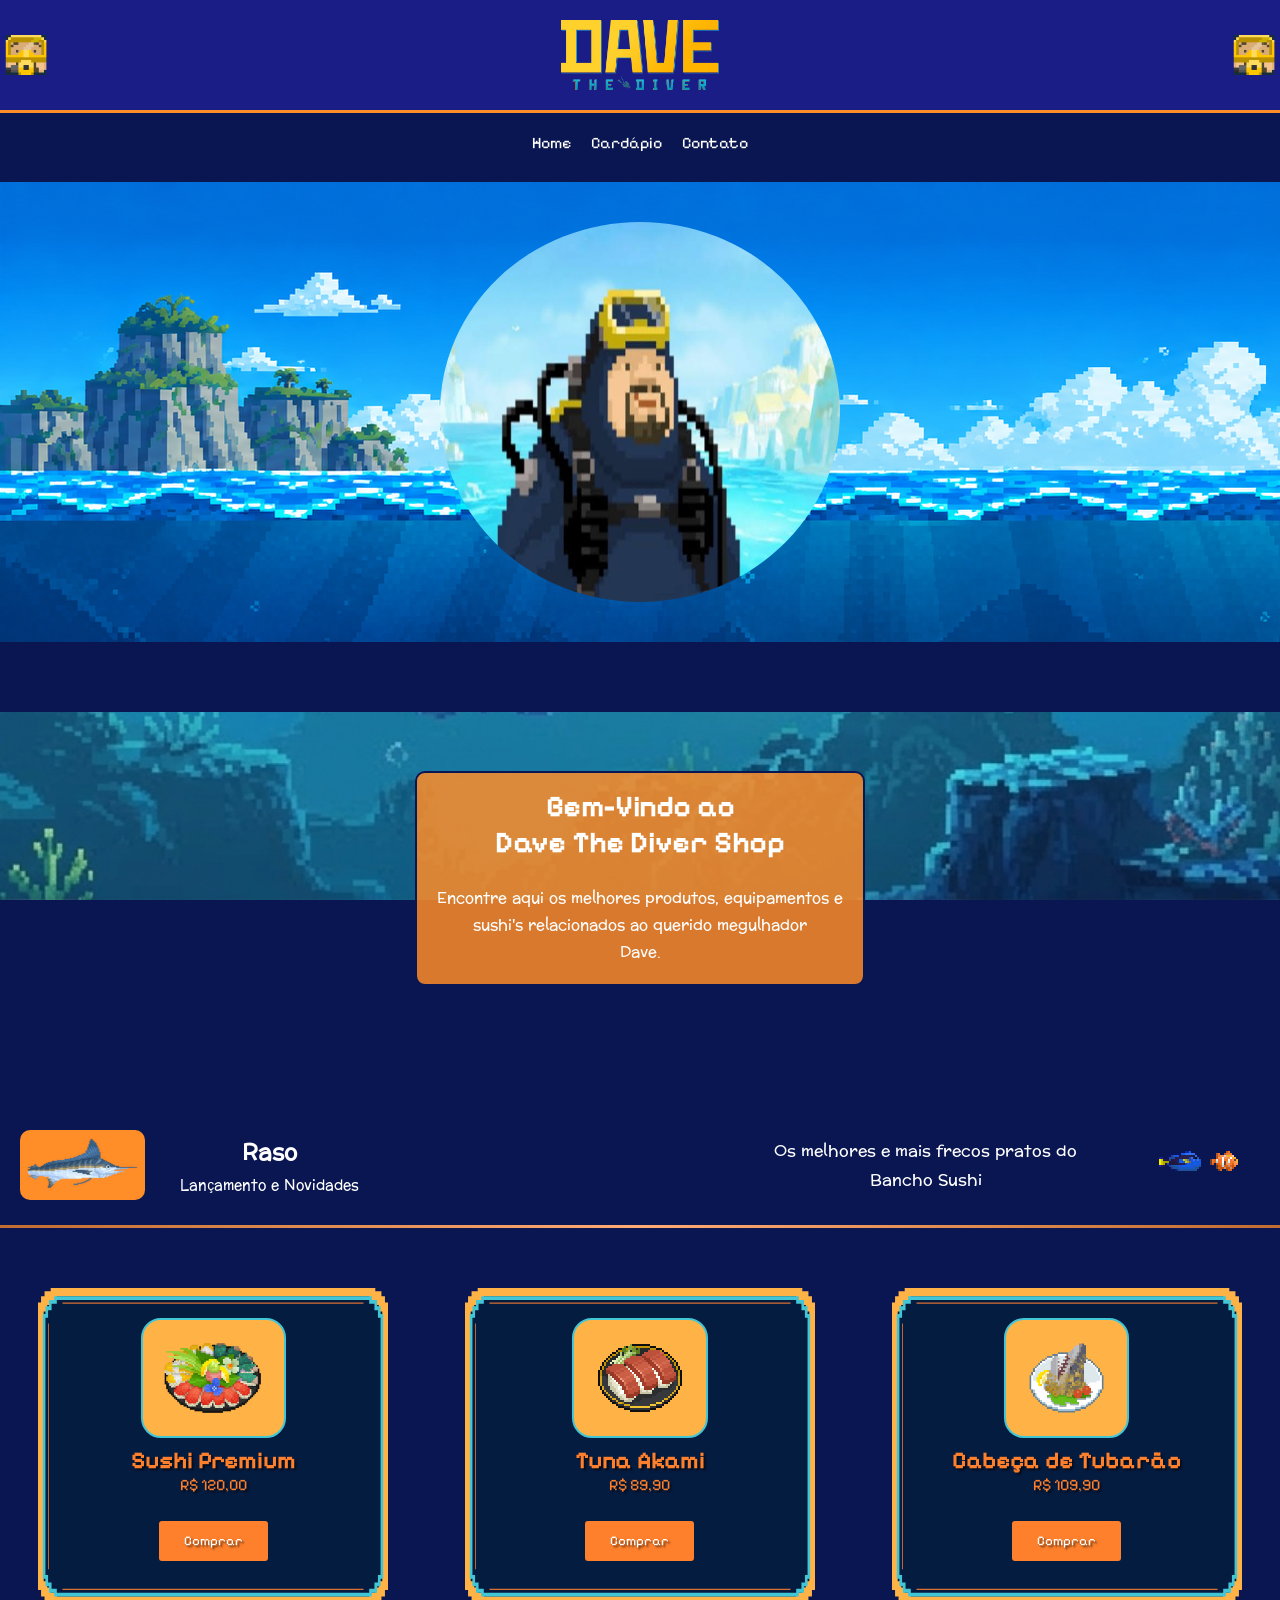
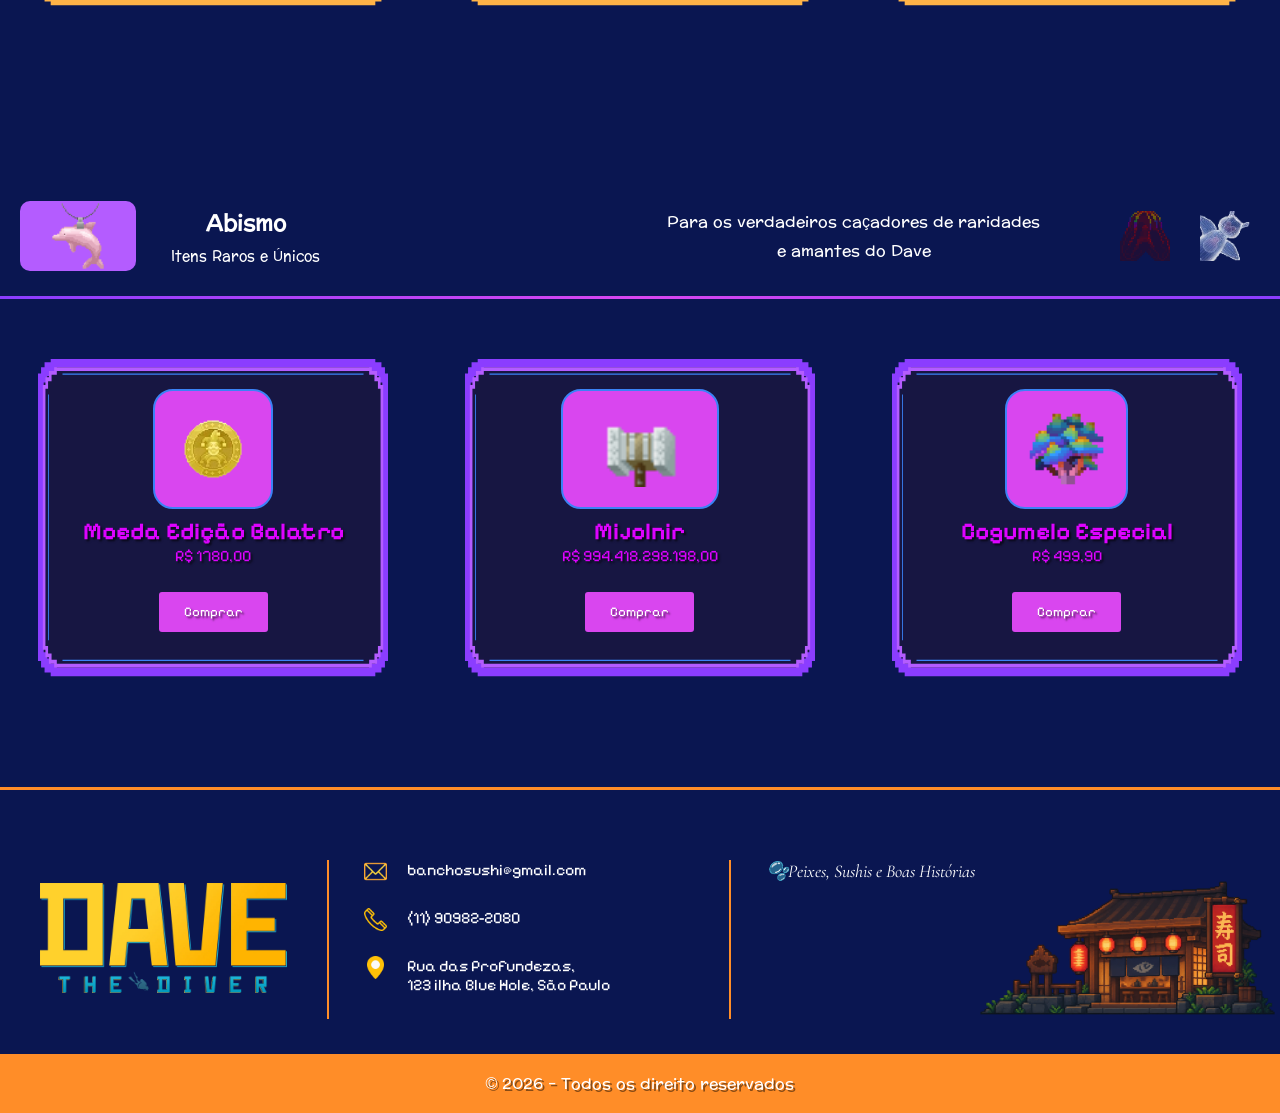
==== commit 37ce0bcd: "feat: Tornando o conteúdo do footer responssivo" ====
--- a/index.html
+++ b/index.html
@@ -322,24 +322,23 @@
     </main>
     <footer>
         <div class="footer-conteudo">
-            <div class="footer-logo">
-                <img src="src/assets/logo_daveThediver.webp" alt="logo Dave">
-            </div>
-
-            <div class="footer-contato">
-                <div class="email">
-                    <img src="src/assets/o-email.png" alt="email">
-                    <p>banchosushi@gmail.com</p>
-                </div>
-
-                <div class="tel">
-                    <img src="src/assets/telefone.png" alt="telefone">
-                    <p>(11) 90982-2080</p>
-                </div>
-
-                <div class="local">
-                    <img src="src/assets/localizacao.png" alt="localização">
-                    <p>Rua das Profundezas, <br> 123 ilha Blue Hole, São Paulo</p>
+            <div class="footer-responssivo">
+                <div class="footer-logo">
+                    <img src="src/assets/logo_daveThediver.webp" alt="logo Dave" class="logo-footer">
+                </div>
+                <div class="footer-contato">
+                    <div class="email">
+                        <img src="src/assets/o-email.png" alt="email">
+                        <p>banchosushi@gmail.com</p>
+                    </div>
+                    <div class="tel">
+                        <img src="src/assets/telefone.png" alt="telefone">
+                        <p>(11) 90982-2080</p>
+                    </div>
+                    <div class="local">
+                        <img src="src/assets/localizacao.png" alt="localização">
+                        <p>Rua das Profundezas, <br> 123 ilha Blue Hole, São Paulo</p>
+                    </div>
                 </div>
             </div>
 
--- a/src/css/style.css
+++ b/src/css/style.css
@@ -397,7 +397,7 @@
 
 .footer-conteudo {
     display: flex;
-    padding: 70px 0px 15px 0px;
+    padding: 70px 0px 35px 0px;
     justify-content: space-between;
 }
 
@@ -470,6 +470,11 @@
 .footer-contato, .footer-deco {
     border-left: 2px solid var(--btn-color);
     padding-left: 35px;
+}
+
+.footer-responssivo {
+    display: flex;
+
 }
 
 @media (max-width:500px){
@@ -498,4 +503,83 @@
         width: 65%;
         height: 350px;
     }
-}
+
+    .card-sobre{
+        width: 80%;
+        min-width: 280px;
+    }
+
+    .titulo-sobre {
+        font-size: 6vw;
+    }
+
+    .text-sobre {
+        font-size: 80%;
+    }
+}
+
+@media (max-width: 950px) {
+
+    .card-header {
+        display: flex;
+        justify-content: center;
+    }
+
+    .card-header-logo, .card-header-logo-abismo {
+        display: block;
+        margin: 20px 0px;
+    }
+
+    .card-header-deco {
+        display: none;
+    }
+}
+
+@media (max-width: 1200px) {
+    .footer-conteudo {
+        display: block;
+    }
+
+    .footer-responssivo {
+        justify-content: center;
+    }
+
+    .footer-deco em{
+        display: none;
+    }
+
+    .footer-deco {
+        border: none;
+    }
+
+    .footer-deco img {
+        display: block;
+        margin: auto;
+        height: 20vw;
+    }
+}
+
+@media (max-width: 675px) {
+    .footer-logo img{
+        height: 15vw;
+    }
+
+    .footer-logo {
+        padding-right: 18px;
+    }
+
+    .footer-contato {
+        padding-left: 18px;
+    }
+
+    .email img, .tel img, .local img {
+        height: 3vw;
+    }
+
+    .email p, .tel p, .local p {
+        font-size: 2vw;
+    }
+
+    
+}
+
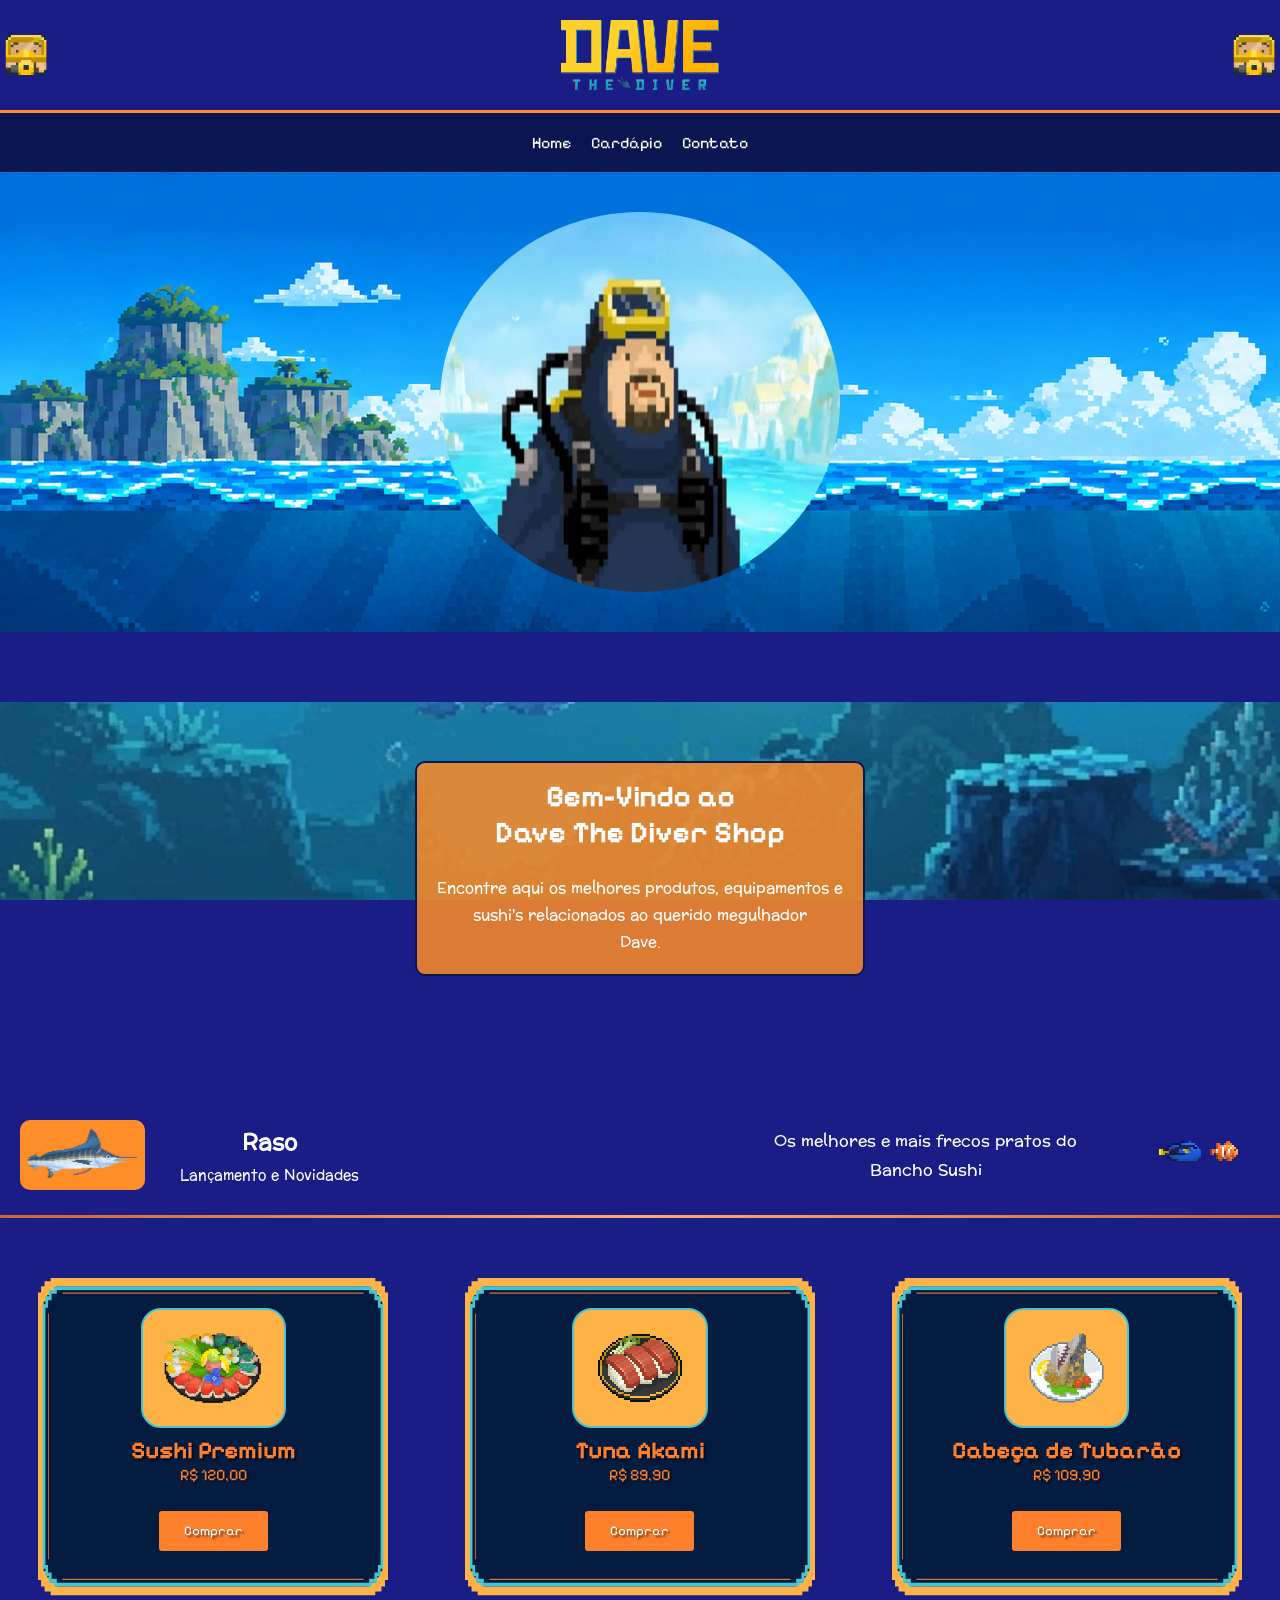
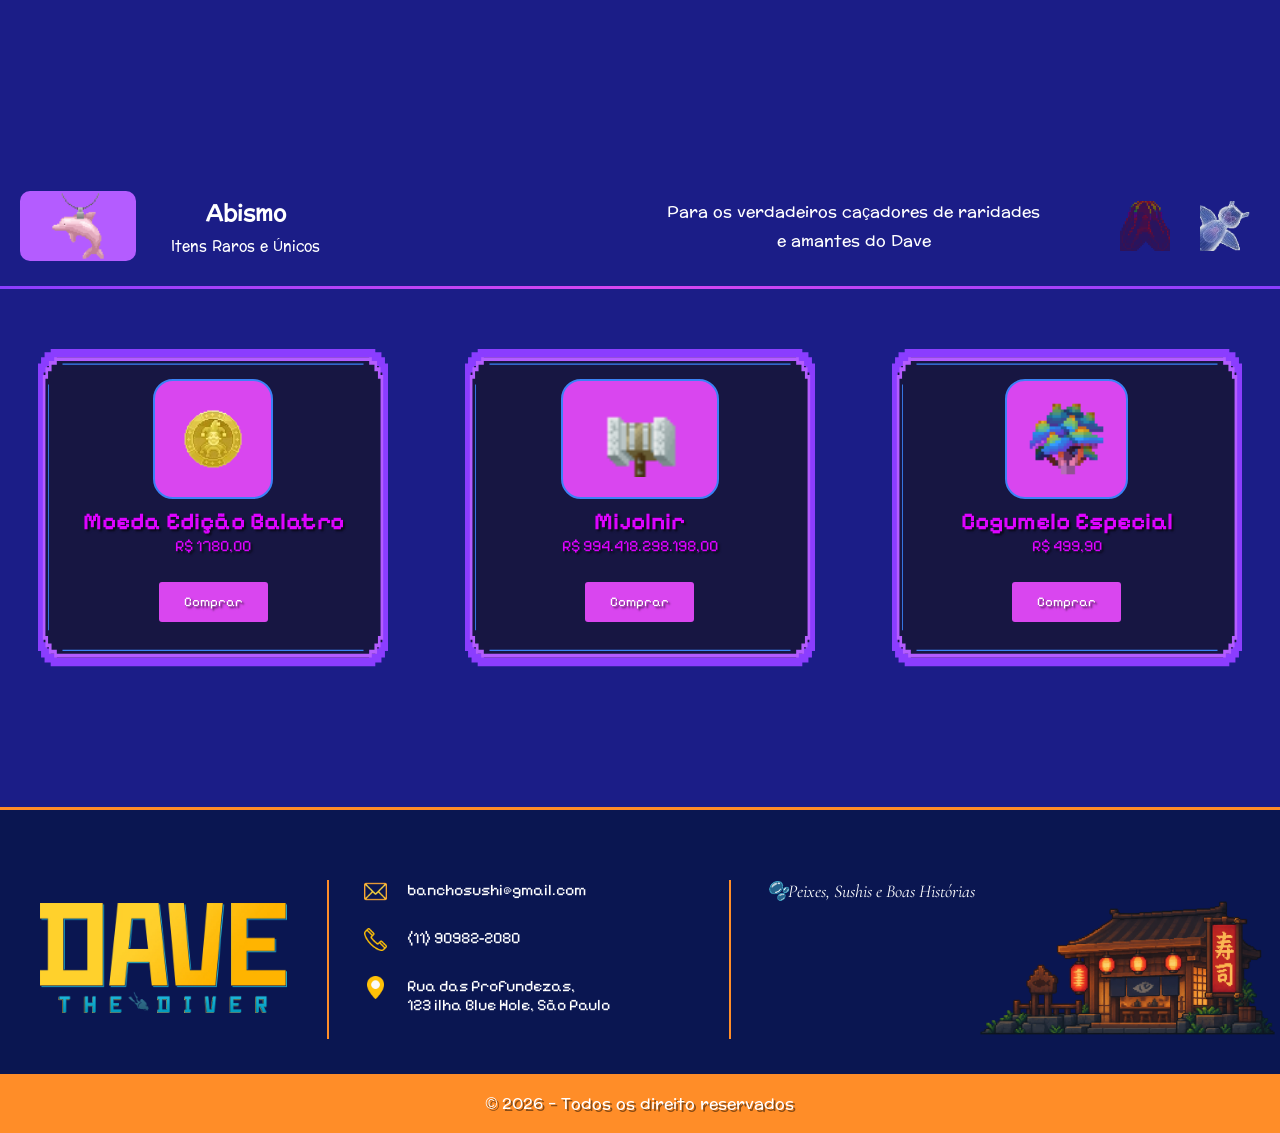
==== commit 81ff3df9: "feat: Criando a base para a página do cardápio" ====
--- a/index.html
+++ b/index.html
@@ -4,7 +4,7 @@
     <meta charset="UTF-8">
     <meta name="viewport" content="width=device-width, initial-scale=1.0">
     <link rel="stylesheet" href="src/css/style.css">
-    <title>Loja Dave The Diver</title>
+    <title>Loja Deep Diver</title>
 </head>
 <body>
     <div class="logo-content">
@@ -22,8 +22,8 @@
 
         <nav id="nav-menu">
             <ul>
-                <li><a href="#">Home</a></li>
-                <li><a href="#">Cardápio</a></li>
+                <li><a href="index.html">Home</a></li>
+                <li><a href="cardapio.html">Cardápio</a></li>
                 <li><a href="#">Contato</a></li>
             </ul>
         </nav>
--- a/src/css/style.css
+++ b/src/css/style.css
@@ -18,7 +18,7 @@
 }
 
 body {
-    background-color: var(--bg-dark);
+    background-color: #1b1d87;
     color: var(--text-color);
 }
 
@@ -133,7 +133,6 @@
     justify-content: center;
     align-items: center;
     background-image: url(../assets/fundo-slide.webp);
-    margin-top: 10px;
     background-position: top left;
 }
 
@@ -393,6 +392,8 @@
 
 footer {
     border-top: 3px solid var(--btn-color);
+    margin-top: 30px;
+    background-color: #0A1651;
 }
 
 .footer-conteudo {
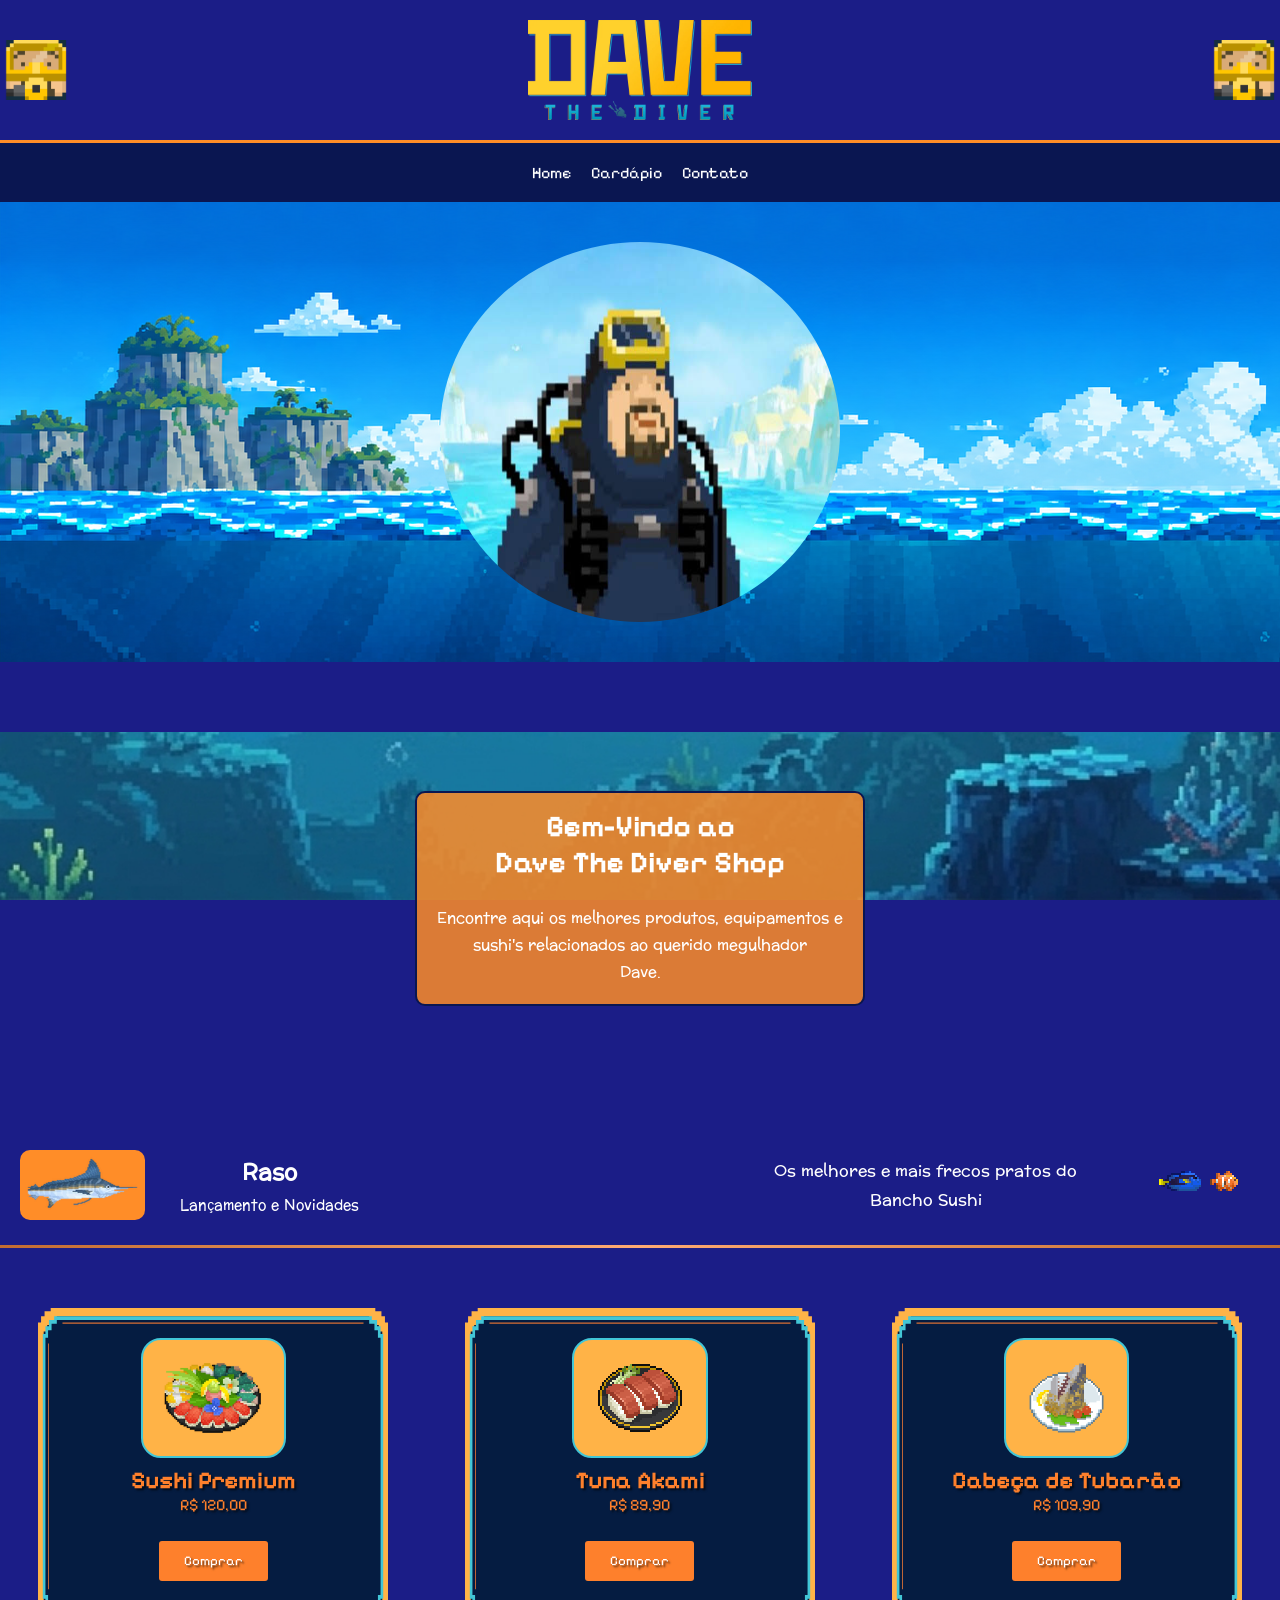
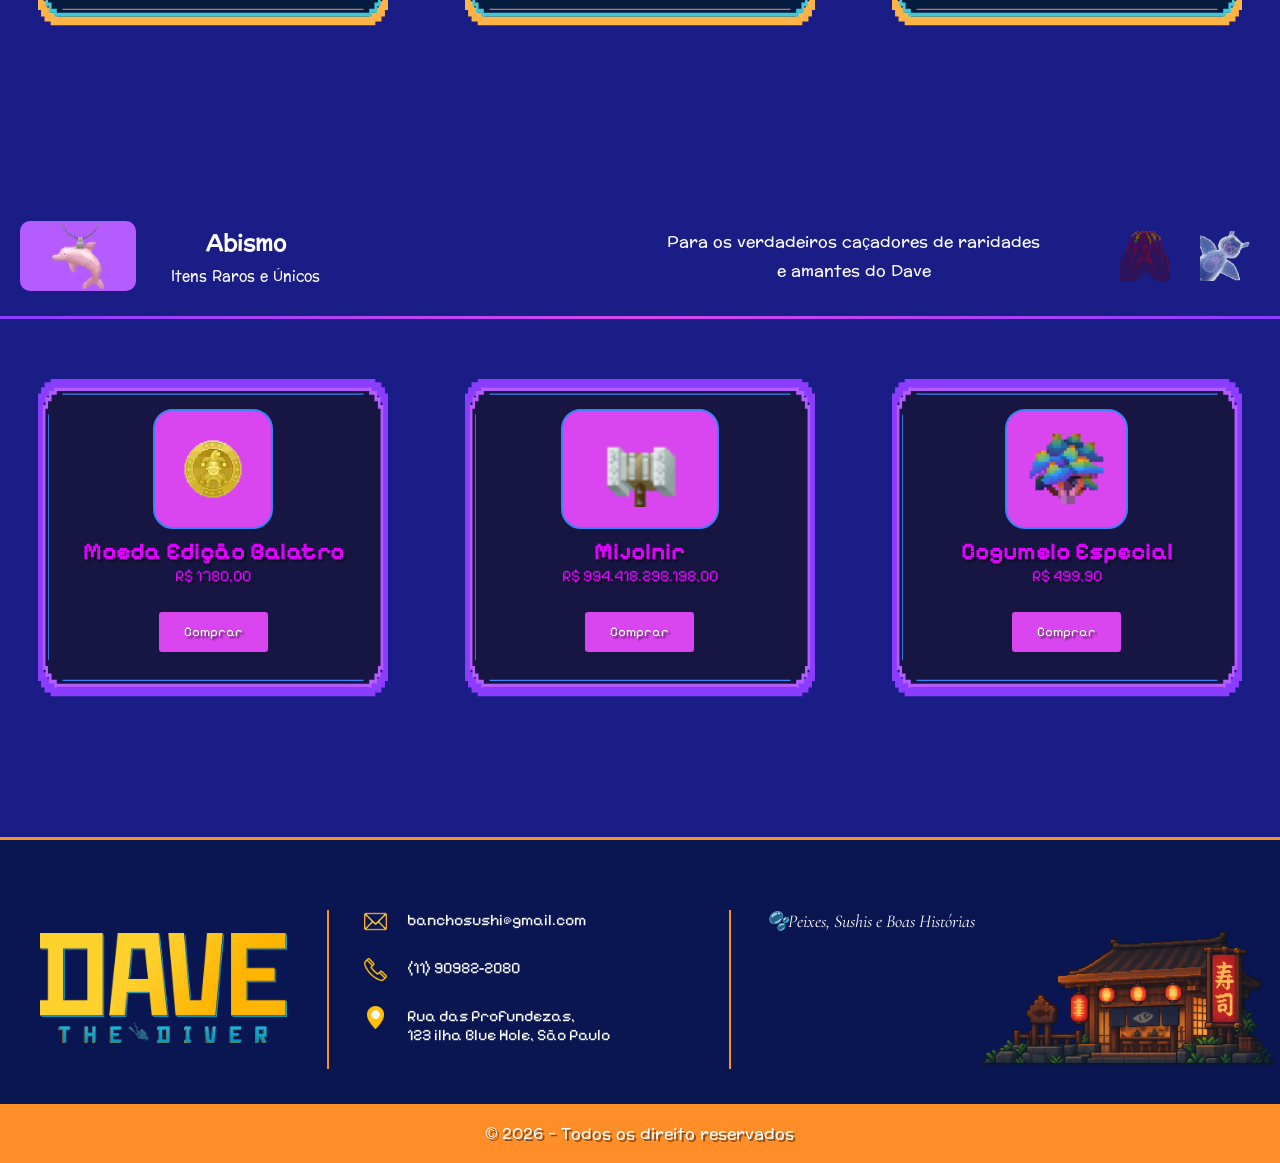
==== commit 90d20896: "feat: Adicionando o celular e o iframe a página" ====
--- a/index.html
+++ b/index.html
@@ -24,7 +24,7 @@
             <ul>
                 <li><a href="index.html">Home</a></li>
                 <li><a href="cardapio.html">Cardápio</a></li>
-                <li><a href="#">Contato</a></li>
+                <li><a href="contatos.html">Contato</a></li>
             </ul>
         </nav>
     </header>
--- a/src/css/style.css
+++ b/src/css/style.css
@@ -1,5 +1,6 @@
 @import url('https://fonts.googleapis.com/css2?family=Pixelify+Sans:wght@400..700&family=Preahvihear&display=swap');
 @import url('https://fonts.googleapis.com/css2?family=Cormorant+Garamond:ital,wght@0,300..700;1,300..700&display=swap');
+@import url('https://fonts.googleapis.com/css2?family=Play:wght@400;700&display=swap');
 
 :root {
     --color-primary: #1b1d87;
@@ -58,11 +59,11 @@
 }
 
 .logo {
-    height: 40px;
+    height: 60px;
 }
 
 .logo-principal {
-    height: 70px;
+    height: 100px;
 }
 
 @keyframes acender {
@@ -584,3 +585,15 @@
     
 }
 
+@media (max-width: 500px) {
+    
+    .logo {
+        display: none;
+    }
+
+    .logo-principal {
+        height: 80px;
+        display: 'block';
+        margin: auto;
+    }
+}
